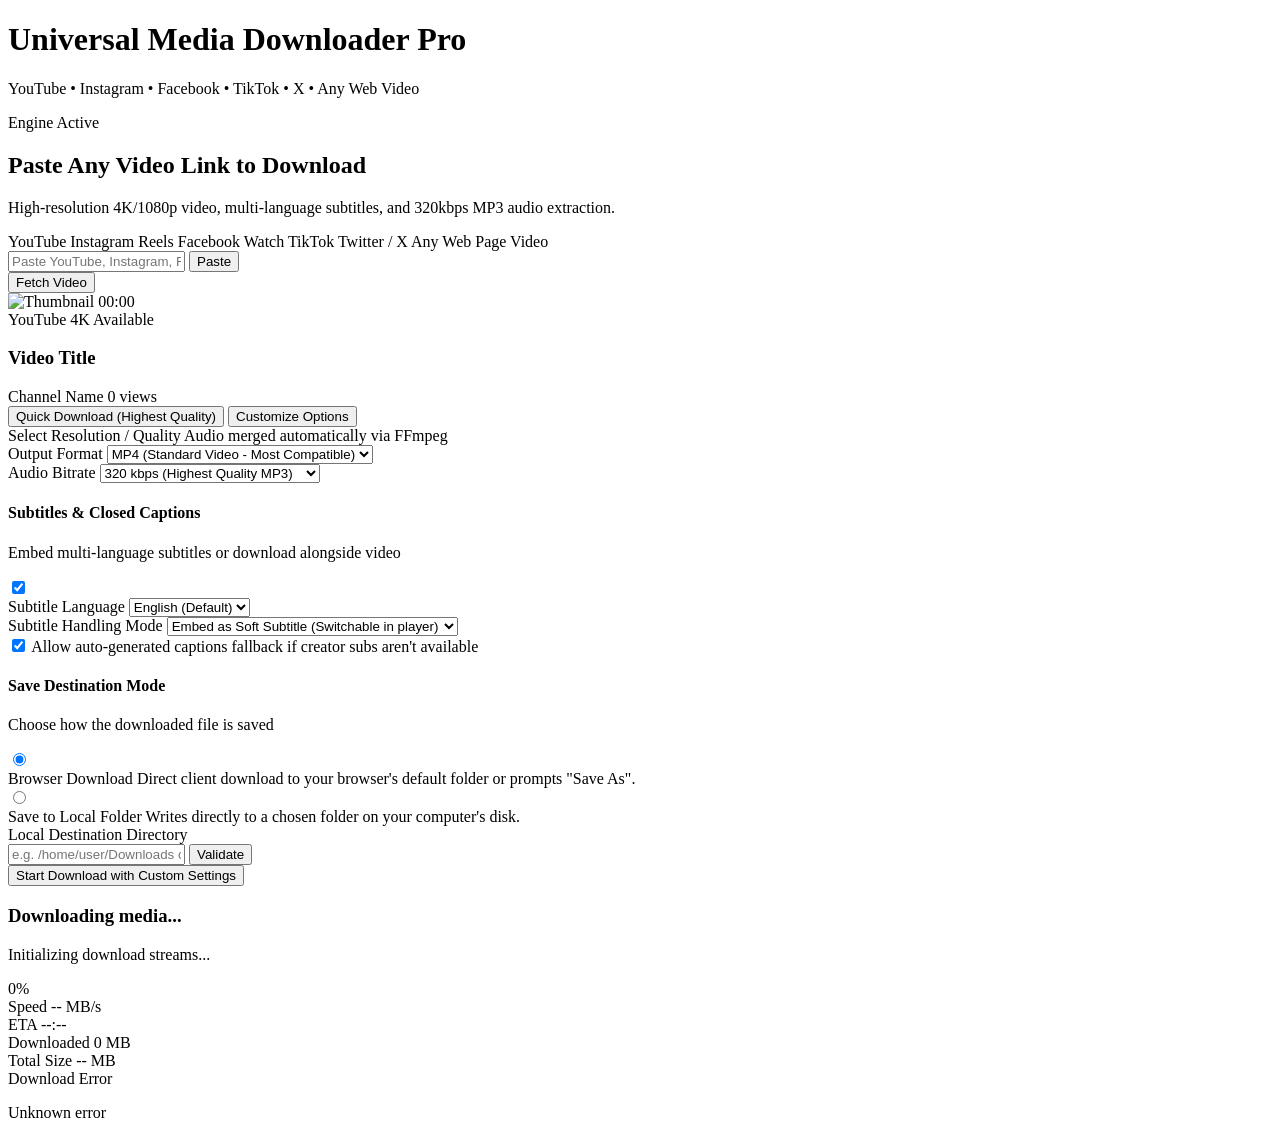
==== static/index.html @ e37bd962 "Initial commit: Universal Media Downloader web application" ====
<!DOCTYPE html>
<html lang="en" class="dark">

<head>
  <meta charset="UTF-8">
  <meta name="viewport" content="width=device-width, initial-scale=1.0">
  <title>Universal Video & Subtitle Downloader</title>
  <!-- Tailwind CSS CDN -->
  <script src="https://cdn.tailwindcss.com"></script>
  <script>
    tailwind.config = {
      darkMode: 'class',
      theme: {
        extend: {
          colors: {
            brand: {
              500: '#6366f1',
              600: '#4f46e5',
              700: '#4338ca',
            }
          }
        }
      }
    }
  </script>
  <!-- Lucide Icons -->
  <script src="https://unpkg.com/lucide@latest"></script>
  <!-- Custom Styles -->
  <link rel="stylesheet" href="/css/styles.css">
  <link rel="preconnect" href="https://fonts.googleapis.com">
  <link rel="preconnect" href="https://fonts.gstatic.com" crossorigin>
  <link href="https://fonts.googleapis.com/css2?family=Inter:wght@300;400;500;600;700;800&display=swap"
    rel="stylesheet">
</head>

<body
  class="bg-theme-ambient min-h-screen flex flex-col text-slate-100 antialiased selection:bg-indigo-500 selection:text-white">

  <!-- Top Navigation Bar -->
  <header class="border-b border-slate-800/80 bg-slate-950/80 backdrop-blur-md sticky top-0 z-50">
    <div class="max-w-6xl mx-auto px-4 sm:px-6 h-16 flex items-center justify-between">
      <div class="flex items-center space-x-3">
        <div
          class="w-10 h-10 rounded-xl bg-gradient-to-tr from-indigo-500 via-purple-600 to-pink-500 flex items-center justify-center shadow-lg shadow-indigo-500/20">
          <i data-lucide="download-cloud" class="w-5 h-5 text-white"></i>
        </div>
        <div>
          <h1 class="font-bold text-lg tracking-tight text-white flex items-center gap-2">
            Universal Media Downloader
            <span
              class="text-[10px] uppercase font-bold tracking-wider px-2 py-0.5 rounded-full bg-indigo-500/20 text-indigo-400 border border-indigo-500/30">
              Pro
            </span>
          </h1>
          <p class="text-xs text-slate-400 hidden sm:block">YouTube • Instagram • Facebook • TikTok • X • Any Web Video
          </p>
        </div>
      </div>
      <div class="flex items-center space-x-3">
        <span
          class="inline-flex items-center gap-1.5 px-3 py-1 rounded-full text-xs font-medium bg-emerald-500/10 text-emerald-400 border border-emerald-500/20">
          <span class="w-2 h-2 rounded-full bg-emerald-400 animate-pulse"></span>
          Engine Active
        </span>
      </div>
    </div>
  </header>

  <!-- Main Container -->
  <main class="flex-1 max-w-5xl w-full mx-auto px-4 sm:px-6 py-8 space-y-7">

    <!-- Hero / URL Input Box -->
    <section class="pro-card rounded-2xl p-6 sm:p-8 relative overflow-hidden">
      <div class="text-center max-w-2xl mx-auto mb-6">
        <h2 class="text-2xl sm:text-3xl font-extrabold text-white tracking-tight mb-2">
          Paste Any Video Link to Download
        </h2>
        <p class="text-slate-400 text-sm mb-4">
          High-resolution 4K/1080p video, multi-language subtitles, and 320kbps MP3 audio extraction.
        </p>

        <!-- Supported Platform Pills -->
        <div class="flex flex-wrap items-center justify-center gap-2 pt-1">
          <span class="platform-pill"><i data-lucide="youtube" class="w-3.5 h-3.5 text-red-500"></i> YouTube</span>
          <span class="platform-pill"><i data-lucide="instagram" class="w-3.5 h-3.5 text-pink-500"></i> Instagram
            Reels</span>
          <span class="platform-pill"><i data-lucide="facebook" class="w-3.5 h-3.5 text-blue-500"></i> Facebook
            Watch</span>
          <span class="platform-pill"><i data-lucide="music" class="w-3.5 h-3.5 text-cyan-400"></i> TikTok</span>
          <span class="platform-pill"><i data-lucide="twitter" class="w-3.5 h-3.5 text-slate-300"></i> Twitter /
            X</span>
          <span class="platform-pill"><i data-lucide="globe" class="w-3.5 h-3.5 text-emerald-400"></i> Any Web Page
            Video</span>
        </div>
      </div>

      <!-- Input Form -->
      <form id="url-form" class="space-y-4 max-w-3xl mx-auto">
        <div class="relative flex flex-col sm:flex-row gap-2.5">
          <div class="relative flex-1">
            <div class="absolute inset-y-0 left-0 pl-4 flex items-center pointer-events-none text-slate-500">
              <i data-lucide="link-2" class="w-5 h-5"></i>
            </div>
            <input type="url" id="video-url"
              placeholder="Paste YouTube, Instagram, Facebook, TikTok, or web video link..." required
              class="pro-input w-full pl-11 pr-24 py-3.5 rounded-xl text-white placeholder-slate-500 text-sm sm:text-base focus:ring-2 focus:ring-indigo-500 focus:outline-none" />
            <button type="button" id="btn-paste"
              class="absolute right-2.5 top-1/2 -translate-y-1/2 px-3 py-1.5 rounded-lg bg-slate-800 hover:bg-slate-700 text-xs font-medium text-slate-300 transition flex items-center gap-1.5">
              <i data-lucide="clipboard" class="w-3.5 h-3.5"></i>
              <span>Paste</span>
            </button>
          </div>

          <button type="submit" id="btn-fetch"
            class="btn-primary-action px-6 py-3.5 rounded-xl font-semibold text-white text-sm sm:text-base flex items-center justify-center gap-2 shrink-0 transition">
            <span id="btn-fetch-spinner" class="hidden">
              <i data-lucide="loader-2" class="w-5 h-5 animate-spin"></i>
            </span>
            <span id="btn-fetch-icon">
              <i data-lucide="sparkles" class="w-5 h-5"></i>
            </span>
            <span id="btn-fetch-text">Fetch Video</span>
          </button>
        </div>
      </form>
    </section>

    <!-- Video Analysis Card (Hidden until video is loaded) -->
    <section id="video-card" class="hidden pro-card rounded-2xl p-6 sm:p-8 space-y-6 transition-all duration-300">

      <!-- Video Metadata Header -->
      <div class="flex flex-col md:flex-row gap-6 items-start">
        <div
          class="relative group shrink-0 w-full md:w-72 aspect-video rounded-xl overflow-hidden bg-slate-900 border border-slate-800">
          <img id="video-thumb" src="" alt="Thumbnail" class="w-full h-full object-cover">
          <span id="video-duration"
            class="absolute bottom-2 right-2 px-2 py-0.5 rounded bg-slate-950/80 text-xs font-mono font-medium text-white border border-white/10">
            00:00
          </span>
        </div>

        <div class="flex-1 space-y-3 min-w-0">
          <div class="flex flex-wrap items-center gap-2">
            <span id="platform-badge"
              class="px-2.5 py-0.5 rounded-full text-xs font-semibold bg-indigo-500/20 text-indigo-300 border border-indigo-500/30 flex items-center gap-1.5">
              <i data-lucide="video" class="w-3.5 h-3.5"></i>
              <span id="platform-name">YouTube</span>
            </span>
            <span id="video-max-res"
              class="px-2.5 py-0.5 rounded-full text-xs font-semibold bg-emerald-500/20 text-emerald-300 border border-emerald-500/30">
              4K Available
            </span>
          </div>

          <h3 id="video-title" class="text-lg sm:text-xl font-bold text-white line-clamp-2 leading-snug">
            Video Title
          </h3>

          <div class="flex flex-wrap items-center gap-4 text-xs text-slate-400">
            <span class="flex items-center gap-1.5 text-slate-300 font-medium">
              <i data-lucide="user" class="w-3.5 h-3.5 text-indigo-400"></i>
              <span id="video-channel">Channel Name</span>
            </span>
            <span id="video-views-container" class="flex items-center gap-1.5">
              <i data-lucide="eye" class="w-3.5 h-3.5"></i>
              <span id="video-views">0 views</span>
            </span>
          </div>

          <!-- Quick 1-Click Download Bar -->
          <div class="pt-2 flex flex-wrap items-center gap-3">
            <button id="btn-quick-download"
              class="btn-primary-action px-5 py-2.5 rounded-xl font-semibold text-white text-sm flex items-center gap-2">
              <i data-lucide="download" class="w-4 h-4"></i>
              <span>Quick Download (Highest Quality)</span>
            </button>

            <button id="btn-toggle-options"
              class="btn-secondary px-4 py-2.5 rounded-xl text-sm font-medium flex items-center gap-2 transition">
              <i data-lucide="sliders" class="w-4 h-4 text-slate-400"></i>
              <span>Customize Options</span>
              <i data-lucide="chevron-down" id="options-chevron" class="w-4 h-4 transition-transform duration-200"></i>
            </button>
          </div>
        </div>
      </div>

      <!-- Advanced Options Accordion -->
      <div id="options-panel" class="border-t border-slate-800/80 pt-6 space-y-6">

        <!-- 1. Resolution & Quality Selection -->
        <div class="space-y-3">
          <div class="flex items-center justify-between">
            <label class="text-sm font-semibold text-slate-200 flex items-center gap-2">
              <i data-lucide="monitor" class="w-4 h-4 text-indigo-400"></i>
              Select Resolution / Quality
            </label>
            <span class="text-xs text-slate-400">Audio merged automatically via FFmpeg</span>
          </div>

          <div id="resolutions-grid" class="grid grid-cols-2 sm:grid-cols-3 md:grid-cols-4 gap-2.5">
            <!-- Populated dynamically via JS -->
          </div>
        </div>

        <!-- 2. Container Format Selection -->
        <div class="grid grid-cols-1 sm:grid-cols-2 gap-4">
          <div class="space-y-2">
            <label class="text-sm font-semibold text-slate-200 flex items-center gap-2">
              <i data-lucide="file-video" class="w-4 h-4 text-purple-400"></i>
              Output Format
            </label>
            <select id="select-container"
              class="pro-input w-full px-3.5 py-2.5 rounded-xl text-sm text-white focus:outline-none focus:ring-2 focus:ring-indigo-500">
              <option value="mp4">MP4 (Standard Video - Most Compatible)</option>
              <option value="mkv">MKV (Matroska - Multi-tracks & Subtitles)</option>
              <option value="mp3">MP3 (Audio Only - High Quality 320k)</option>
              <option value="m4a">M4A (Audio Only - AAC Original)</option>
              <option value="wav">WAV (Audio Only - Lossless Audio)</option>
            </select>
          </div>

          <!-- Audio Bitrate (visible if audio only) -->
          <div id="audio-quality-box" class="hidden space-y-2">
            <label class="text-sm font-semibold text-slate-200 flex items-center gap-2">
              <i data-lucide="music" class="w-4 h-4 text-pink-400"></i>
              Audio Bitrate
            </label>
            <select id="select-audio-bitrate"
              class="pro-input w-full px-3.5 py-2.5 rounded-xl text-sm text-white focus:outline-none">
              <option value="320">320 kbps (Highest Quality MP3)</option>
              <option value="256">256 kbps (Very High Quality)</option>
              <option value="192">192 kbps (Standard High Quality)</option>
              <option value="128">128 kbps (Normal)</option>
            </select>
          </div>
        </div>

        <!-- 3. Subtitles Configuration -->
        <div class="pro-card-nested p-4 rounded-xl space-y-4">
          <div class="flex items-center justify-between">
            <div class="flex items-center space-x-3">
              <div class="p-2 rounded-lg bg-indigo-500/10 text-indigo-400">
                <i data-lucide="subtitles" class="w-4 h-4"></i>
              </div>
              <div>
                <h4 class="text-sm font-semibold text-white">Subtitles & Closed Captions</h4>
                <p class="text-xs text-slate-400">Embed multi-language subtitles or download alongside video</p>
              </div>
            </div>

            <label class="relative inline-flex items-center cursor-pointer">
              <input type="checkbox" id="toggle-subtitles" class="sr-only peer" checked>
              <div
                class="w-11 h-6 bg-slate-800 peer-focus:outline-none rounded-full peer peer-checked:after:translate-x-full peer-checked:after:border-white after:content-[''] after:absolute after:top-[2px] after:left-[2px] after:bg-white after:border-slate-300 after:border after:rounded-full after:h-5 after:w-5 after:transition-all peer-checked:bg-indigo-600">
              </div>
            </label>
          </div>

          <!-- Subtitle Options -->
          <div id="subtitle-options-section" class="space-y-3 pt-2 border-t border-slate-800/80">
            <div class="grid grid-cols-1 sm:grid-cols-2 gap-3">
              <div>
                <label class="block text-xs font-medium text-slate-300 mb-1">Subtitle Language</label>
                <select id="select-sub-lang"
                  class="pro-input w-full px-3 py-2 rounded-lg text-sm text-white focus:outline-none">
                  <option value="en">English (Default)</option>
                </select>
              </div>

              <div>
                <label class="block text-xs font-medium text-slate-300 mb-1">Subtitle Handling Mode</label>
                <select id="select-sub-mode"
                  class="pro-input w-full px-3 py-2 rounded-lg text-sm text-white focus:outline-none">
                  <option value="embed">Embed as Soft Subtitle (Switchable in player)</option>
                  <option value="burn">Burn-In / Hard Subtitle (Rendered onto video)</option>
                  <option value="separate">Save Separate .SRT file</option>
                </select>
              </div>
            </div>

            <div class="flex items-center space-x-2 pt-1">
              <input type="checkbox" id="chk-auto-subs"
                class="rounded bg-slate-900 border-slate-700 text-indigo-600 focus:ring-indigo-500" checked>
              <label for="chk-auto-subs" class="text-xs text-slate-300">Allow auto-generated captions fallback if
                creator subs aren't available</label>
            </div>
          </div>
        </div>

        <!-- 4. Save Destination Mode (Browser vs Local Machine Directory) -->
        <div class="pro-card-nested p-4 rounded-xl space-y-4">
          <div class="flex items-center space-x-3">
            <div class="p-2 rounded-lg bg-emerald-500/10 text-emerald-400">
              <i data-lucide="folder-down" class="w-4 h-4"></i>
            </div>
            <div>
              <h4 class="text-sm font-semibold text-white">Save Destination Mode</h4>
              <p class="text-xs text-slate-400">Choose how the downloaded file is saved</p>
            </div>
          </div>

          <!-- Mode Radio Cards -->
          <div class="grid grid-cols-1 sm:grid-cols-2 gap-3">
            <!-- Mode A: Direct Browser Download -->
            <label
              class="relative flex items-start p-3.5 rounded-xl border border-slate-800 bg-slate-950/60 hover:bg-slate-900/60 cursor-pointer transition has-[:checked]:border-indigo-500 has-[:checked]:bg-indigo-500/10">
              <input type="radio" name="save_mode" value="browser" class="mt-1 text-indigo-600 focus:ring-indigo-500"
                checked>
              <div class="ml-3">
                <span class="block text-sm font-semibold text-white">Browser Download</span>
                <span class="block text-xs text-slate-400 mt-0.5">Direct client download to your browser's default
                  folder or prompts "Save As".</span>
              </div>
            </label>

            <!-- Mode B: Local Server Folder -->
            <label
              class="relative flex items-start p-3.5 rounded-xl border border-slate-800 bg-slate-950/60 hover:bg-slate-900/60 cursor-pointer transition has-[:checked]:border-indigo-500 has-[:checked]:bg-indigo-500/10">
              <input type="radio" name="save_mode" value="local_folder"
                class="mt-1 text-indigo-600 focus:ring-indigo-500">
              <div class="ml-3">
                <span class="block text-sm font-semibold text-white">Save to Local Folder</span>
                <span class="block text-xs text-slate-400 mt-0.5">Writes directly to a chosen folder on your computer's
                  disk.</span>
              </div>
            </label>
          </div>

          <!-- Local Directory Picker input -->
          <div id="local-path-section" class="hidden space-y-2 pt-2 border-t border-slate-800/80">
            <label class="block text-xs font-medium text-slate-300">Local Destination Directory</label>
            <div class="flex gap-2">
              <input type="text" id="custom-dest-path" placeholder="e.g. /home/user/Downloads or ~/Videos"
                class="pro-input flex-1 px-3.5 py-2 rounded-lg text-sm text-white font-mono" />
              <button type="button" id="btn-validate-path"
                class="btn-secondary px-3.5 py-2 rounded-lg text-xs font-medium transition">
                Validate
              </button>
            </div>
            <div id="path-feedback" class="text-xs text-slate-400"></div>

            <!-- Quick presets -->
            <div class="flex flex-wrap gap-1.5 pt-1" id="preset-paths-container">
              <!-- Preset chips populated via JS -->
            </div>
          </div>
        </div>

        <!-- Start Download Action Button -->
        <div class="pt-2">
          <button id="btn-start-custom-download"
            class="btn-primary-action w-full py-3.5 rounded-xl font-bold text-white text-base flex items-center justify-center gap-2">
            <i data-lucide="download-cloud" class="w-5 h-5"></i>
            <span>Start Download with Custom Settings</span>
          </button>
        </div>

      </div>
    </section>

    <!-- Active Download Progress Card (Appears during download) -->
    <section id="progress-card" class="hidden pro-card rounded-2xl p-6 sm:p-8 space-y-5 border-indigo-500/40">
      <div class="flex items-center justify-between">
        <div class="flex items-center space-x-3">
          <div id="task-status-icon" class="p-2.5 rounded-xl bg-indigo-500/20 text-indigo-400">
            <i data-lucide="loader-2" class="w-5 h-5 animate-spin"></i>
          </div>
          <div>
            <h3 id="task-title" class="text-base sm:text-lg font-bold text-white line-clamp-1">
              Downloading media...
            </h3>
            <p id="task-stage" class="text-xs text-indigo-400 font-medium">
              Initializing download streams...
            </p>
          </div>
        </div>
        <div class="text-right">
          <span id="task-percent" class="text-2xl font-black font-mono text-indigo-400">0%</span>
        </div>
      </div>

      <!-- Progress Bar -->
      <div class="w-full bg-slate-900 rounded-full h-3.5 p-0.5 overflow-hidden border border-slate-800">
        <div id="task-progress-bar"
          class="h-full rounded-full bg-gradient-to-r from-indigo-500 via-purple-500 to-pink-500 progress-animated-striped transition-all duration-200"
          style="width: 0%"></div>
      </div>

      <!-- Stats Row -->
      <div class="grid grid-cols-2 sm:grid-cols-4 gap-3 text-xs font-mono">
        <div class="bg-slate-950/70 p-2.5 rounded-lg border border-slate-800">
          <span class="text-slate-400 block text-[10px] uppercase font-sans">Speed</span>
          <span id="task-speed" class="text-slate-200 font-semibold">-- MB/s</span>
        </div>
        <div class="bg-slate-950/70 p-2.5 rounded-lg border border-slate-800">
          <span class="text-slate-400 block text-[10px] uppercase font-sans">ETA</span>
          <span id="task-eta" class="text-slate-200 font-semibold">--:--</span>
        </div>
        <div class="bg-slate-950/70 p-2.5 rounded-lg border border-slate-800">
          <span class="text-slate-400 block text-[10px] uppercase font-sans">Downloaded</span>
          <span id="task-downloaded" class="text-slate-200 font-semibold">0 MB</span>
        </div>
        <div class="bg-slate-950/70 p-2.5 rounded-lg border border-slate-800">
          <span class="text-slate-400 block text-[10px] uppercase font-sans">Total Size</span>
          <span id="task-total-size" class="text-slate-200 font-semibold">-- MB</span>
        </div>
      </div>

      <!-- Error Box (Shown on failure) -->
      <div id="task-error-box"
        class="hidden p-3.5 rounded-xl bg-red-500/10 border border-red-500/30 text-red-300 text-xs">
        <div class="font-semibold mb-1 flex items-center gap-1.5">
          <i data-lucide="alert-circle" class="w-4 h-4"></i>
          Download Error
        </div>
        <p id="task-error-msg">Unknown error</p>
      </div>
    </section>

  </main>

  <!-- Toast Notification Container -->
  <div id="toast-container" class="fixed bottom-5 right-5 z-50 flex flex-col gap-2 pointer-events-none"></div>

  <!-- Scripts -->
  <script src="/js/app.js"></script>
  <script>
    lucide.createIcons();
  </script>
</body>

</html>
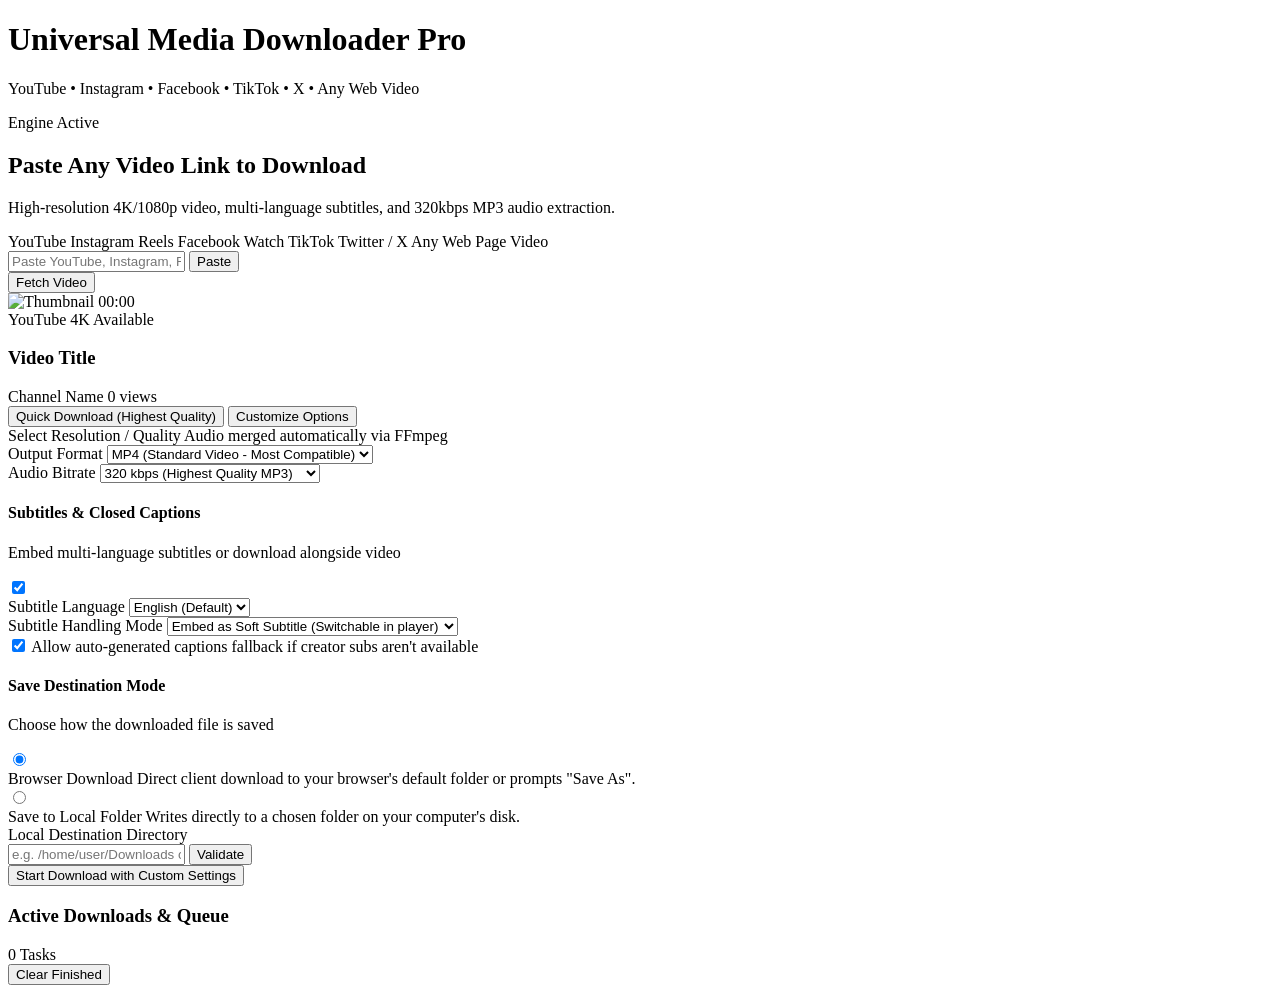
==== commit c671be11: "Refactor download progress handling to support multiple concurrent tasks with a dynamic UI. - Remove" ====
--- a/static/index.html
+++ b/static/index.html
@@ -359,62 +359,25 @@
       </div>
     </section>
 
-    <!-- Active Download Progress Card (Appears during download) -->
-    <section id="progress-card" class="hidden pro-card rounded-2xl p-6 sm:p-8 space-y-5 border-indigo-500/40">
-      <div class="flex items-center justify-between">
-        <div class="flex items-center space-x-3">
-          <div id="task-status-icon" class="p-2.5 rounded-xl bg-indigo-500/20 text-indigo-400">
-            <i data-lucide="loader-2" class="w-5 h-5 animate-spin"></i>
-          </div>
-          <div>
-            <h3 id="task-title" class="text-base sm:text-lg font-bold text-white line-clamp-1">
-              Downloading media...
-            </h3>
-            <p id="task-stage" class="text-xs text-indigo-400 font-medium">
-              Initializing download streams...
-            </p>
-          </div>
-        </div>
-        <div class="text-right">
-          <span id="task-percent" class="text-2xl font-black font-mono text-indigo-400">0%</span>
-        </div>
-      </div>
-
-      <!-- Progress Bar -->
-      <div class="w-full bg-slate-900 rounded-full h-3.5 p-0.5 overflow-hidden border border-slate-800">
-        <div id="task-progress-bar"
-          class="h-full rounded-full bg-gradient-to-r from-indigo-500 via-purple-500 to-pink-500 progress-animated-striped transition-all duration-200"
-          style="width: 0%"></div>
-      </div>
-
-      <!-- Stats Row -->
-      <div class="grid grid-cols-2 sm:grid-cols-4 gap-3 text-xs font-mono">
-        <div class="bg-slate-950/70 p-2.5 rounded-lg border border-slate-800">
-          <span class="text-slate-400 block text-[10px] uppercase font-sans">Speed</span>
-          <span id="task-speed" class="text-slate-200 font-semibold">-- MB/s</span>
-        </div>
-        <div class="bg-slate-950/70 p-2.5 rounded-lg border border-slate-800">
-          <span class="text-slate-400 block text-[10px] uppercase font-sans">ETA</span>
-          <span id="task-eta" class="text-slate-200 font-semibold">--:--</span>
-        </div>
-        <div class="bg-slate-950/70 p-2.5 rounded-lg border border-slate-800">
-          <span class="text-slate-400 block text-[10px] uppercase font-sans">Downloaded</span>
-          <span id="task-downloaded" class="text-slate-200 font-semibold">0 MB</span>
-        </div>
-        <div class="bg-slate-950/70 p-2.5 rounded-lg border border-slate-800">
-          <span class="text-slate-400 block text-[10px] uppercase font-sans">Total Size</span>
-          <span id="task-total-size" class="text-slate-200 font-semibold">-- MB</span>
-        </div>
-      </div>
-
-      <!-- Error Box (Shown on failure) -->
-      <div id="task-error-box"
-        class="hidden p-3.5 rounded-xl bg-red-500/10 border border-red-500/30 text-red-300 text-xs">
-        <div class="font-semibold mb-1 flex items-center gap-1.5">
-          <i data-lucide="alert-circle" class="w-4 h-4"></i>
-          Download Error
-        </div>
-        <p id="task-error-msg">Unknown error</p>
+    <!-- Active Downloads & Background Tasks Manager -->
+    <section id="downloads-manager" class="hidden space-y-4">
+      <div class="flex items-center justify-between px-1">
+        <div class="flex items-center gap-2.5">
+          <div class="w-2.5 h-2.5 rounded-full bg-indigo-500 animate-pulse"></div>
+          <h3 class="text-base font-bold text-white tracking-tight">Active Downloads & Queue</h3>
+          <span id="tasks-count-badge"
+            class="px-2.5 py-0.5 rounded-full text-[11px] font-semibold bg-indigo-500/20 text-indigo-300 border border-indigo-500/30">0
+            Tasks</span>
+        </div>
+        <button type="button" id="btn-clear-finished"
+          class="text-xs text-slate-400 hover:text-slate-200 transition flex items-center gap-1.5 px-3 py-1.5 rounded-lg bg-slate-900/80 hover:bg-slate-800 border border-slate-800">
+          <i data-lucide="trash-2" class="w-3.5 h-3.5"></i>
+          <span>Clear Finished</span>
+        </button>
+      </div>
+
+      <!-- Container where parallel task cards are appended dynamically -->
+      <div id="tasks-list" class="space-y-4">
       </div>
     </section>
 
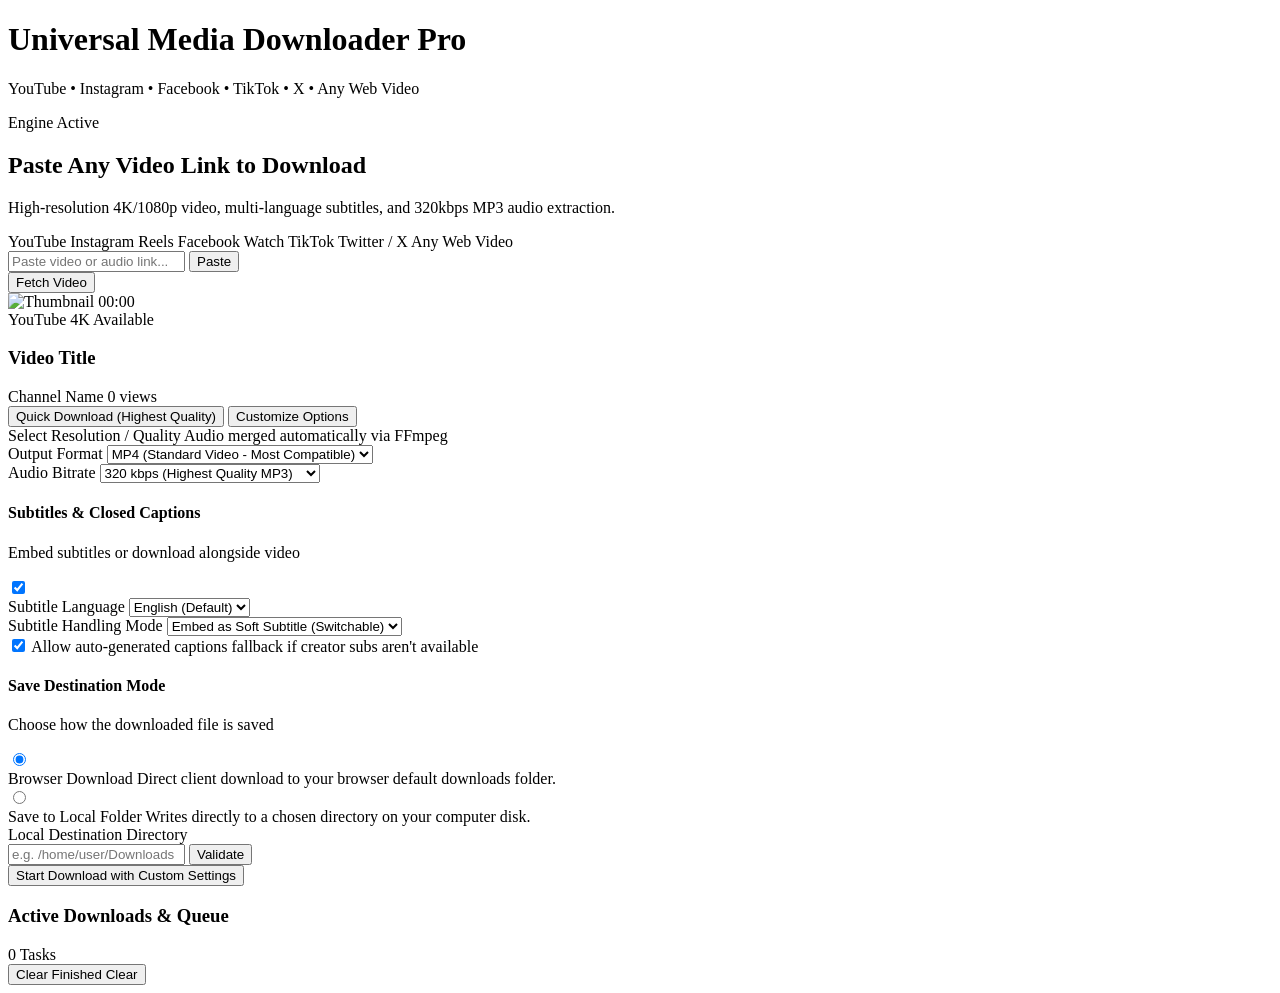
==== commit c087a8ca: "Improve mobile responsiveness and UI interactions for download cards" ====
--- a/static/index.html
+++ b/static/index.html
@@ -38,28 +38,30 @@
 
   <!-- Top Navigation Bar -->
   <header class="border-b border-slate-800/80 bg-slate-950/80 backdrop-blur-md sticky top-0 z-50">
-    <div class="max-w-6xl mx-auto px-4 sm:px-6 h-16 flex items-center justify-between">
-      <div class="flex items-center space-x-3">
+    <div class="max-w-6xl mx-auto px-3.5 sm:px-6 h-14 sm:h-16 flex items-center justify-between">
+      <div class="flex items-center space-x-2.5 sm:space-x-3 min-w-0">
         <div
-          class="w-10 h-10 rounded-xl bg-gradient-to-tr from-indigo-500 via-purple-600 to-pink-500 flex items-center justify-center shadow-lg shadow-indigo-500/20">
-          <i data-lucide="download-cloud" class="w-5 h-5 text-white"></i>
-        </div>
-        <div>
-          <h1 class="font-bold text-lg tracking-tight text-white flex items-center gap-2">
-            Universal Media Downloader
+          class="w-9 h-9 sm:w-10 sm:h-10 rounded-xl bg-gradient-to-tr from-indigo-500 via-purple-600 to-pink-500 flex items-center justify-center shadow-lg shadow-indigo-500/20 shrink-0">
+          <i data-lucide="download-cloud" class="w-4 h-4 sm:w-5 sm:h-5 text-white"></i>
+        </div>
+        <div class="min-w-0">
+          <h1
+            class="font-bold text-sm sm:text-lg tracking-tight text-white flex items-center gap-1.5 sm:gap-2 truncate">
+            <span class="truncate">Universal Media Downloader</span>
             <span
-              class="text-[10px] uppercase font-bold tracking-wider px-2 py-0.5 rounded-full bg-indigo-500/20 text-indigo-400 border border-indigo-500/30">
+              class="text-[9px] sm:text-[10px] uppercase font-bold tracking-wider px-1.5 sm:px-2 py-0.5 rounded-full bg-indigo-500/20 text-indigo-400 border border-indigo-500/30 shrink-0">
               Pro
             </span>
           </h1>
-          <p class="text-xs text-slate-400 hidden sm:block">YouTube • Instagram • Facebook • TikTok • X • Any Web Video
+          <p class="text-xs text-slate-400 hidden sm:block truncate">YouTube • Instagram • Facebook • TikTok • X • Any
+            Web Video
           </p>
         </div>
       </div>
-      <div class="flex items-center space-x-3">
+      <div class="flex items-center space-x-2 sm:space-x-3 shrink-0">
         <span
-          class="inline-flex items-center gap-1.5 px-3 py-1 rounded-full text-xs font-medium bg-emerald-500/10 text-emerald-400 border border-emerald-500/20">
-          <span class="w-2 h-2 rounded-full bg-emerald-400 animate-pulse"></span>
+          class="inline-flex items-center gap-1.5 px-2.5 sm:px-3 py-1 rounded-full text-[11px] sm:text-xs font-medium bg-emerald-500/10 text-emerald-400 border border-emerald-500/20 whitespace-nowrap">
+          <span class="w-1.5 h-1.5 sm:w-2 sm:h-2 rounded-full bg-emerald-400 animate-pulse"></span>
           Engine Active
         </span>
       </div>
@@ -67,20 +69,20 @@
   </header>
 
   <!-- Main Container -->
-  <main class="flex-1 max-w-5xl w-full mx-auto px-4 sm:px-6 py-8 space-y-7">
+  <main class="flex-1 max-w-5xl w-full mx-auto px-3 sm:px-6 py-4 sm:py-8 space-y-4 sm:space-y-7">
 
     <!-- Hero / URL Input Box -->
-    <section class="pro-card rounded-2xl p-6 sm:p-8 relative overflow-hidden">
-      <div class="text-center max-w-2xl mx-auto mb-6">
-        <h2 class="text-2xl sm:text-3xl font-extrabold text-white tracking-tight mb-2">
+    <section class="pro-card rounded-2xl p-4 sm:p-6 md:p-8 relative overflow-hidden">
+      <div class="text-center max-w-2xl mx-auto mb-4 sm:mb-6">
+        <h2 class="text-xl sm:text-2xl md:text-3xl font-extrabold text-white tracking-tight mb-1.5 sm:mb-2">
           Paste Any Video Link to Download
         </h2>
-        <p class="text-slate-400 text-sm mb-4">
+        <p class="text-slate-400 text-xs sm:text-sm mb-3 sm:mb-4">
           High-resolution 4K/1080p video, multi-language subtitles, and 320kbps MP3 audio extraction.
         </p>
 
         <!-- Supported Platform Pills -->
-        <div class="flex flex-wrap items-center justify-center gap-2 pt-1">
+        <div class="flex flex-wrap items-center justify-center gap-1.5 sm:gap-2 pt-1">
           <span class="platform-pill"><i data-lucide="youtube" class="w-3.5 h-3.5 text-red-500"></i> YouTube</span>
           <span class="platform-pill"><i data-lucide="instagram" class="w-3.5 h-3.5 text-pink-500"></i> Instagram
             Reels</span>
@@ -89,35 +91,34 @@
           <span class="platform-pill"><i data-lucide="music" class="w-3.5 h-3.5 text-cyan-400"></i> TikTok</span>
           <span class="platform-pill"><i data-lucide="twitter" class="w-3.5 h-3.5 text-slate-300"></i> Twitter /
             X</span>
-          <span class="platform-pill"><i data-lucide="globe" class="w-3.5 h-3.5 text-emerald-400"></i> Any Web Page
+          <span class="platform-pill"><i data-lucide="globe" class="w-3.5 h-3.5 text-emerald-400"></i> Any Web
             Video</span>
         </div>
       </div>
 
       <!-- Input Form -->
-      <form id="url-form" class="space-y-4 max-w-3xl mx-auto">
-        <div class="relative flex flex-col sm:flex-row gap-2.5">
+      <form id="url-form" class="space-y-3 sm:space-y-4 max-w-3xl mx-auto">
+        <div class="relative flex flex-col sm:flex-row gap-2.5 sm:gap-3">
           <div class="relative flex-1">
-            <div class="absolute inset-y-0 left-0 pl-4 flex items-center pointer-events-none text-slate-500">
-              <i data-lucide="link-2" class="w-5 h-5"></i>
-            </div>
-            <input type="url" id="video-url"
-              placeholder="Paste YouTube, Instagram, Facebook, TikTok, or web video link..." required
-              class="pro-input w-full pl-11 pr-24 py-3.5 rounded-xl text-white placeholder-slate-500 text-sm sm:text-base focus:ring-2 focus:ring-indigo-500 focus:outline-none" />
+            <div class="absolute inset-y-0 left-0 pl-3.5 sm:pl-4 flex items-center pointer-events-none text-slate-500">
+              <i data-lucide="link-2" class="w-4 h-4 sm:w-5 sm:h-5"></i>
+            </div>
+            <input type="url" id="video-url" placeholder="Paste video or audio link..." required
+              class="pro-input w-full pl-10 sm:pl-11 pr-20 sm:pr-24 py-3 sm:py-3.5 rounded-xl text-white placeholder-slate-500 text-sm sm:text-base focus:ring-2 focus:ring-indigo-500 focus:outline-none" />
             <button type="button" id="btn-paste"
-              class="absolute right-2.5 top-1/2 -translate-y-1/2 px-3 py-1.5 rounded-lg bg-slate-800 hover:bg-slate-700 text-xs font-medium text-slate-300 transition flex items-center gap-1.5">
+              class="absolute right-2 sm:right-2.5 top-1/2 -translate-y-1/2 px-2.5 sm:px-3 py-1.5 rounded-lg bg-slate-800 hover:bg-slate-700 active:bg-slate-600 text-xs font-medium text-slate-300 transition flex items-center gap-1.5">
               <i data-lucide="clipboard" class="w-3.5 h-3.5"></i>
               <span>Paste</span>
             </button>
           </div>
 
           <button type="submit" id="btn-fetch"
-            class="btn-primary-action px-6 py-3.5 rounded-xl font-semibold text-white text-sm sm:text-base flex items-center justify-center gap-2 shrink-0 transition">
+            class="btn-primary-action px-5 sm:px-6 py-3 sm:py-3.5 rounded-xl font-semibold text-white text-sm sm:text-base flex items-center justify-center gap-2 shrink-0 transition active:scale-[0.98] w-full sm:w-auto">
             <span id="btn-fetch-spinner" class="hidden">
               <i data-lucide="loader-2" class="w-5 h-5 animate-spin"></i>
             </span>
             <span id="btn-fetch-icon">
-              <i data-lucide="sparkles" class="w-5 h-5"></i>
+              <i data-lucide="sparkles" class="w-4 h-4 sm:w-5 sm:h-5"></i>
             </span>
             <span id="btn-fetch-text">Fetch Video</span>
           </button>
@@ -126,21 +127,22 @@
     </section>
 
     <!-- Video Analysis Card (Hidden until video is loaded) -->
-    <section id="video-card" class="hidden pro-card rounded-2xl p-6 sm:p-8 space-y-6 transition-all duration-300">
+    <section id="video-card"
+      class="hidden pro-card rounded-2xl p-4 sm:p-6 md:p-8 space-y-4 sm:space-y-6 transition-all duration-300 scroll-mt-20">
 
       <!-- Video Metadata Header -->
-      <div class="flex flex-col md:flex-row gap-6 items-start">
+      <div class="flex flex-col md:flex-row gap-4 sm:gap-6 items-start">
         <div
           class="relative group shrink-0 w-full md:w-72 aspect-video rounded-xl overflow-hidden bg-slate-900 border border-slate-800">
           <img id="video-thumb" src="" alt="Thumbnail" class="w-full h-full object-cover">
           <span id="video-duration"
-            class="absolute bottom-2 right-2 px-2 py-0.5 rounded bg-slate-950/80 text-xs font-mono font-medium text-white border border-white/10">
+            class="absolute bottom-2 right-2 px-2 py-0.5 rounded bg-slate-950/80 text-[11px] sm:text-xs font-mono font-medium text-white border border-white/10">
             00:00
           </span>
         </div>
 
-        <div class="flex-1 space-y-3 min-w-0">
-          <div class="flex flex-wrap items-center gap-2">
+        <div class="flex-1 space-y-2.5 sm:space-y-3 min-w-0 w-full">
+          <div class="flex flex-wrap items-center gap-1.5 sm:gap-2">
             <span id="platform-badge"
               class="px-2.5 py-0.5 rounded-full text-xs font-semibold bg-indigo-500/20 text-indigo-300 border border-indigo-500/30 flex items-center gap-1.5">
               <i data-lucide="video" class="w-3.5 h-3.5"></i>
@@ -152,14 +154,15 @@
             </span>
           </div>
 
-          <h3 id="video-title" class="text-lg sm:text-xl font-bold text-white line-clamp-2 leading-snug">
+          <h3 id="video-title"
+            class="text-base sm:text-lg md:text-xl font-bold text-white line-clamp-2 leading-snug break-words">
             Video Title
           </h3>
 
-          <div class="flex flex-wrap items-center gap-4 text-xs text-slate-400">
+          <div class="flex flex-wrap items-center gap-3 sm:gap-4 text-xs text-slate-400">
             <span class="flex items-center gap-1.5 text-slate-300 font-medium">
               <i data-lucide="user" class="w-3.5 h-3.5 text-indigo-400"></i>
-              <span id="video-channel">Channel Name</span>
+              <span id="video-channel" class="truncate max-w-[200px] sm:max-w-none">Channel Name</span>
             </span>
             <span id="video-views-container" class="flex items-center gap-1.5">
               <i data-lucide="eye" class="w-3.5 h-3.5"></i>
@@ -168,15 +171,15 @@
           </div>
 
           <!-- Quick 1-Click Download Bar -->
-          <div class="pt-2 flex flex-wrap items-center gap-3">
+          <div class="pt-2 flex flex-col sm:flex-row items-stretch sm:items-center gap-2.5 sm:gap-3">
             <button id="btn-quick-download"
-              class="btn-primary-action px-5 py-2.5 rounded-xl font-semibold text-white text-sm flex items-center gap-2">
+              class="btn-primary-action px-5 py-3 sm:py-2.5 rounded-xl font-semibold text-white text-sm flex items-center justify-center gap-2 transition active:scale-[0.98]">
               <i data-lucide="download" class="w-4 h-4"></i>
               <span>Quick Download (Highest Quality)</span>
             </button>
 
             <button id="btn-toggle-options"
-              class="btn-secondary px-4 py-2.5 rounded-xl text-sm font-medium flex items-center gap-2 transition">
+              class="btn-secondary px-4 py-2.5 rounded-xl text-sm font-medium flex items-center justify-center gap-2 transition">
               <i data-lucide="sliders" class="w-4 h-4 text-slate-400"></i>
               <span>Customize Options</span>
               <i data-lucide="chevron-down" id="options-chevron" class="w-4 h-4 transition-transform duration-200"></i>
@@ -186,32 +189,32 @@
       </div>
 
       <!-- Advanced Options Accordion -->
-      <div id="options-panel" class="border-t border-slate-800/80 pt-6 space-y-6">
+      <div id="options-panel" class="border-t border-slate-800/80 pt-4 sm:pt-6 space-y-4 sm:space-y-6">
 
         <!-- 1. Resolution & Quality Selection -->
-        <div class="space-y-3">
-          <div class="flex items-center justify-between">
+        <div class="space-y-2.5 sm:space-y-3">
+          <div class="flex flex-col xs:flex-row xs:items-center justify-between gap-1">
             <label class="text-sm font-semibold text-slate-200 flex items-center gap-2">
               <i data-lucide="monitor" class="w-4 h-4 text-indigo-400"></i>
               Select Resolution / Quality
             </label>
-            <span class="text-xs text-slate-400">Audio merged automatically via FFmpeg</span>
-          </div>
-
-          <div id="resolutions-grid" class="grid grid-cols-2 sm:grid-cols-3 md:grid-cols-4 gap-2.5">
+            <span class="text-[11px] sm:text-xs text-slate-400">Audio merged automatically via FFmpeg</span>
+          </div>
+
+          <div id="resolutions-grid" class="grid grid-cols-2 sm:grid-cols-3 md:grid-cols-4 gap-2 sm:gap-2.5">
             <!-- Populated dynamically via JS -->
           </div>
         </div>
 
         <!-- 2. Container Format Selection -->
-        <div class="grid grid-cols-1 sm:grid-cols-2 gap-4">
-          <div class="space-y-2">
+        <div class="grid grid-cols-1 sm:grid-cols-2 gap-3 sm:gap-4">
+          <div class="space-y-1.5 sm:space-y-2">
             <label class="text-sm font-semibold text-slate-200 flex items-center gap-2">
               <i data-lucide="file-video" class="w-4 h-4 text-purple-400"></i>
               Output Format
             </label>
             <select id="select-container"
-              class="pro-input w-full px-3.5 py-2.5 rounded-xl text-sm text-white focus:outline-none focus:ring-2 focus:ring-indigo-500">
+              class="pro-input w-full px-3.5 py-2.5 sm:py-3 rounded-xl text-sm text-white focus:outline-none focus:ring-2 focus:ring-indigo-500">
               <option value="mp4">MP4 (Standard Video - Most Compatible)</option>
               <option value="mkv">MKV (Matroska - Multi-tracks & Subtitles)</option>
               <option value="mp3">MP3 (Audio Only - High Quality 320k)</option>
@@ -221,13 +224,13 @@
           </div>
 
           <!-- Audio Bitrate (visible if audio only) -->
-          <div id="audio-quality-box" class="hidden space-y-2">
+          <div id="audio-quality-box" class="hidden space-y-1.5 sm:space-y-2">
             <label class="text-sm font-semibold text-slate-200 flex items-center gap-2">
               <i data-lucide="music" class="w-4 h-4 text-pink-400"></i>
               Audio Bitrate
             </label>
             <select id="select-audio-bitrate"
-              class="pro-input w-full px-3.5 py-2.5 rounded-xl text-sm text-white focus:outline-none">
+              class="pro-input w-full px-3.5 py-2.5 sm:py-3 rounded-xl text-sm text-white focus:outline-none">
               <option value="320">320 kbps (Highest Quality MP3)</option>
               <option value="256">256 kbps (Very High Quality)</option>
               <option value="192">192 kbps (Standard High Quality)</option>
@@ -237,19 +240,19 @@
         </div>
 
         <!-- 3. Subtitles Configuration -->
-        <div class="pro-card-nested p-4 rounded-xl space-y-4">
-          <div class="flex items-center justify-between">
-            <div class="flex items-center space-x-3">
-              <div class="p-2 rounded-lg bg-indigo-500/10 text-indigo-400">
+        <div class="pro-card-nested p-3.5 sm:p-4 rounded-xl space-y-3 sm:space-y-4">
+          <div class="flex items-center justify-between gap-3">
+            <div class="flex items-center space-x-2.5 sm:space-x-3">
+              <div class="p-2 rounded-lg bg-indigo-500/10 text-indigo-400 shrink-0">
                 <i data-lucide="subtitles" class="w-4 h-4"></i>
               </div>
               <div>
-                <h4 class="text-sm font-semibold text-white">Subtitles & Closed Captions</h4>
-                <p class="text-xs text-slate-400">Embed multi-language subtitles or download alongside video</p>
-              </div>
-            </div>
-
-            <label class="relative inline-flex items-center cursor-pointer">
+                <h4 class="text-xs sm:text-sm font-semibold text-white">Subtitles & Closed Captions</h4>
+                <p class="text-[11px] sm:text-xs text-slate-400">Embed subtitles or download alongside video</p>
+              </div>
+            </div>
+
+            <label class="relative inline-flex items-center cursor-pointer shrink-0">
               <input type="checkbox" id="toggle-subtitles" class="sr-only peer" checked>
               <div
                 class="w-11 h-6 bg-slate-800 peer-focus:outline-none rounded-full peer peer-checked:after:translate-x-full peer-checked:after:border-white after:content-[''] after:absolute after:top-[2px] after:left-[2px] after:bg-white after:border-slate-300 after:border after:rounded-full after:h-5 after:w-5 after:transition-all peer-checked:bg-indigo-600">
@@ -263,7 +266,7 @@
               <div>
                 <label class="block text-xs font-medium text-slate-300 mb-1">Subtitle Language</label>
                 <select id="select-sub-lang"
-                  class="pro-input w-full px-3 py-2 rounded-lg text-sm text-white focus:outline-none">
+                  class="pro-input w-full px-3 py-2 sm:py-2.5 rounded-lg text-sm text-white focus:outline-none">
                   <option value="en">English (Default)</option>
                 </select>
               </div>
@@ -271,58 +274,58 @@
               <div>
                 <label class="block text-xs font-medium text-slate-300 mb-1">Subtitle Handling Mode</label>
                 <select id="select-sub-mode"
-                  class="pro-input w-full px-3 py-2 rounded-lg text-sm text-white focus:outline-none">
-                  <option value="embed">Embed as Soft Subtitle (Switchable in player)</option>
-                  <option value="burn">Burn-In / Hard Subtitle (Rendered onto video)</option>
+                  class="pro-input w-full px-3 py-2 sm:py-2.5 rounded-lg text-sm text-white focus:outline-none">
+                  <option value="embed">Embed as Soft Subtitle (Switchable)</option>
+                  <option value="burn">Burn-In / Hard Subtitle (Rendered)</option>
                   <option value="separate">Save Separate .SRT file</option>
                 </select>
               </div>
             </div>
 
-            <div class="flex items-center space-x-2 pt-1">
+            <div class="flex items-start space-x-2 pt-1">
               <input type="checkbox" id="chk-auto-subs"
-                class="rounded bg-slate-900 border-slate-700 text-indigo-600 focus:ring-indigo-500" checked>
-              <label for="chk-auto-subs" class="text-xs text-slate-300">Allow auto-generated captions fallback if
-                creator subs aren't available</label>
-            </div>
-          </div>
-        </div>
-
-        <!-- 4. Save Destination Mode (Browser vs Local Machine Directory) -->
-        <div class="pro-card-nested p-4 rounded-xl space-y-4">
-          <div class="flex items-center space-x-3">
-            <div class="p-2 rounded-lg bg-emerald-500/10 text-emerald-400">
+                class="rounded bg-slate-900 border-slate-700 text-indigo-600 focus:ring-indigo-500 mt-0.5" checked>
+              <label for="chk-auto-subs" class="text-xs text-slate-300 leading-tight">Allow auto-generated captions
+                fallback if creator subs aren't available</label>
+            </div>
+          </div>
+        </div>
+
+        <!-- 4. Save Destination Mode -->
+        <div class="pro-card-nested p-3.5 sm:p-4 rounded-xl space-y-3 sm:space-y-4">
+          <div class="flex items-center space-x-2.5 sm:space-x-3">
+            <div class="p-2 rounded-lg bg-emerald-500/10 text-emerald-400 shrink-0">
               <i data-lucide="folder-down" class="w-4 h-4"></i>
             </div>
             <div>
-              <h4 class="text-sm font-semibold text-white">Save Destination Mode</h4>
-              <p class="text-xs text-slate-400">Choose how the downloaded file is saved</p>
+              <h4 class="text-xs sm:text-sm font-semibold text-white">Save Destination Mode</h4>
+              <p class="text-[11px] sm:text-xs text-slate-400">Choose how the downloaded file is saved</p>
             </div>
           </div>
 
           <!-- Mode Radio Cards -->
-          <div class="grid grid-cols-1 sm:grid-cols-2 gap-3">
+          <div class="grid grid-cols-1 sm:grid-cols-2 gap-2.5 sm:gap-3">
             <!-- Mode A: Direct Browser Download -->
             <label
-              class="relative flex items-start p-3.5 rounded-xl border border-slate-800 bg-slate-950/60 hover:bg-slate-900/60 cursor-pointer transition has-[:checked]:border-indigo-500 has-[:checked]:bg-indigo-500/10">
+              class="relative flex items-start p-3 sm:p-3.5 rounded-xl border border-slate-800 bg-slate-950/60 hover:bg-slate-900/60 cursor-pointer transition has-[:checked]:border-indigo-500 has-[:checked]:bg-indigo-500/10">
               <input type="radio" name="save_mode" value="browser" class="mt-1 text-indigo-600 focus:ring-indigo-500"
                 checked>
               <div class="ml-3">
-                <span class="block text-sm font-semibold text-white">Browser Download</span>
-                <span class="block text-xs text-slate-400 mt-0.5">Direct client download to your browser's default
-                  folder or prompts "Save As".</span>
+                <span class="block text-xs sm:text-sm font-semibold text-white">Browser Download</span>
+                <span class="block text-[11px] sm:text-xs text-slate-400 mt-0.5">Direct client download to your browser
+                  default downloads folder.</span>
               </div>
             </label>
 
             <!-- Mode B: Local Server Folder -->
             <label
-              class="relative flex items-start p-3.5 rounded-xl border border-slate-800 bg-slate-950/60 hover:bg-slate-900/60 cursor-pointer transition has-[:checked]:border-indigo-500 has-[:checked]:bg-indigo-500/10">
+              class="relative flex items-start p-3 sm:p-3.5 rounded-xl border border-slate-800 bg-slate-950/60 hover:bg-slate-900/60 cursor-pointer transition has-[:checked]:border-indigo-500 has-[:checked]:bg-indigo-500/10">
               <input type="radio" name="save_mode" value="local_folder"
                 class="mt-1 text-indigo-600 focus:ring-indigo-500">
               <div class="ml-3">
-                <span class="block text-sm font-semibold text-white">Save to Local Folder</span>
-                <span class="block text-xs text-slate-400 mt-0.5">Writes directly to a chosen folder on your computer's
-                  disk.</span>
+                <span class="block text-xs sm:text-sm font-semibold text-white">Save to Local Folder</span>
+                <span class="block text-[11px] sm:text-xs text-slate-400 mt-0.5">Writes directly to a chosen directory
+                  on your computer disk.</span>
               </div>
             </label>
           </div>
@@ -330,11 +333,11 @@
           <!-- Local Directory Picker input -->
           <div id="local-path-section" class="hidden space-y-2 pt-2 border-t border-slate-800/80">
             <label class="block text-xs font-medium text-slate-300">Local Destination Directory</label>
-            <div class="flex gap-2">
-              <input type="text" id="custom-dest-path" placeholder="e.g. /home/user/Downloads or ~/Videos"
-                class="pro-input flex-1 px-3.5 py-2 rounded-lg text-sm text-white font-mono" />
+            <div class="flex flex-col sm:flex-row gap-2">
+              <input type="text" id="custom-dest-path" placeholder="e.g. /home/user/Downloads"
+                class="pro-input flex-1 px-3.5 py-2.5 rounded-lg text-xs sm:text-sm text-white font-mono" />
               <button type="button" id="btn-validate-path"
-                class="btn-secondary px-3.5 py-2 rounded-lg text-xs font-medium transition">
+                class="btn-secondary px-4 py-2.5 rounded-lg text-xs font-medium transition flex items-center justify-center gap-1.5 shrink-0">
                 Validate
               </button>
             </div>
@@ -350,7 +353,7 @@
         <!-- Start Download Action Button -->
         <div class="pt-2">
           <button id="btn-start-custom-download"
-            class="btn-primary-action w-full py-3.5 rounded-xl font-bold text-white text-base flex items-center justify-center gap-2">
+            class="btn-primary-action w-full py-3.5 sm:py-4 rounded-xl font-bold text-white text-sm sm:text-base flex items-center justify-center gap-2 active:scale-[0.98]">
             <i data-lucide="download-cloud" class="w-5 h-5"></i>
             <span>Start Download with Custom Settings</span>
           </button>
@@ -360,31 +363,34 @@
     </section>
 
     <!-- Active Downloads & Background Tasks Manager -->
-    <section id="downloads-manager" class="hidden space-y-4">
-      <div class="flex items-center justify-between px-1">
-        <div class="flex items-center gap-2.5">
-          <div class="w-2.5 h-2.5 rounded-full bg-indigo-500 animate-pulse"></div>
-          <h3 class="text-base font-bold text-white tracking-tight">Active Downloads & Queue</h3>
+    <section id="downloads-manager" class="hidden space-y-3.5 sm:space-y-4 scroll-mt-20">
+      <div class="flex items-center justify-between px-1 gap-2">
+        <div class="flex items-center gap-2 sm:gap-2.5 min-w-0">
+          <div class="w-2.5 h-2.5 rounded-full bg-indigo-500 animate-pulse shrink-0"></div>
+          <h3 class="text-sm sm:text-base font-bold text-white tracking-tight truncate">Active Downloads & Queue</h3>
           <span id="tasks-count-badge"
-            class="px-2.5 py-0.5 rounded-full text-[11px] font-semibold bg-indigo-500/20 text-indigo-300 border border-indigo-500/30">0
+            class="px-2 sm:px-2.5 py-0.5 rounded-full text-[10px] sm:text-[11px] font-semibold bg-indigo-500/20 text-indigo-300 border border-indigo-500/30 shrink-0">0
             Tasks</span>
         </div>
         <button type="button" id="btn-clear-finished"
-          class="text-xs text-slate-400 hover:text-slate-200 transition flex items-center gap-1.5 px-3 py-1.5 rounded-lg bg-slate-900/80 hover:bg-slate-800 border border-slate-800">
+          class="text-xs text-slate-400 hover:text-slate-200 transition flex items-center gap-1.5 px-2.5 sm:px-3 py-1.5 rounded-lg bg-slate-900/80 hover:bg-slate-800 border border-slate-800 shrink-0 active:scale-95">
           <i data-lucide="trash-2" class="w-3.5 h-3.5"></i>
-          <span>Clear Finished</span>
+          <span class="hidden xs:inline">Clear Finished</span>
+          <span class="xs:hidden">Clear</span>
         </button>
       </div>
 
       <!-- Container where parallel task cards are appended dynamically -->
-      <div id="tasks-list" class="space-y-4">
+      <div id="tasks-list" class="space-y-3 sm:space-y-4">
       </div>
     </section>
 
   </main>
 
   <!-- Toast Notification Container -->
-  <div id="toast-container" class="fixed bottom-5 right-5 z-50 flex flex-col gap-2 pointer-events-none"></div>
+  <div id="toast-container"
+    class="fixed bottom-4 left-3 right-3 sm:left-auto sm:right-5 sm:bottom-5 z-50 flex flex-col gap-2 pointer-events-none sm:max-w-md">
+  </div>
 
   <!-- Scripts -->
   <script src="/js/app.js"></script>
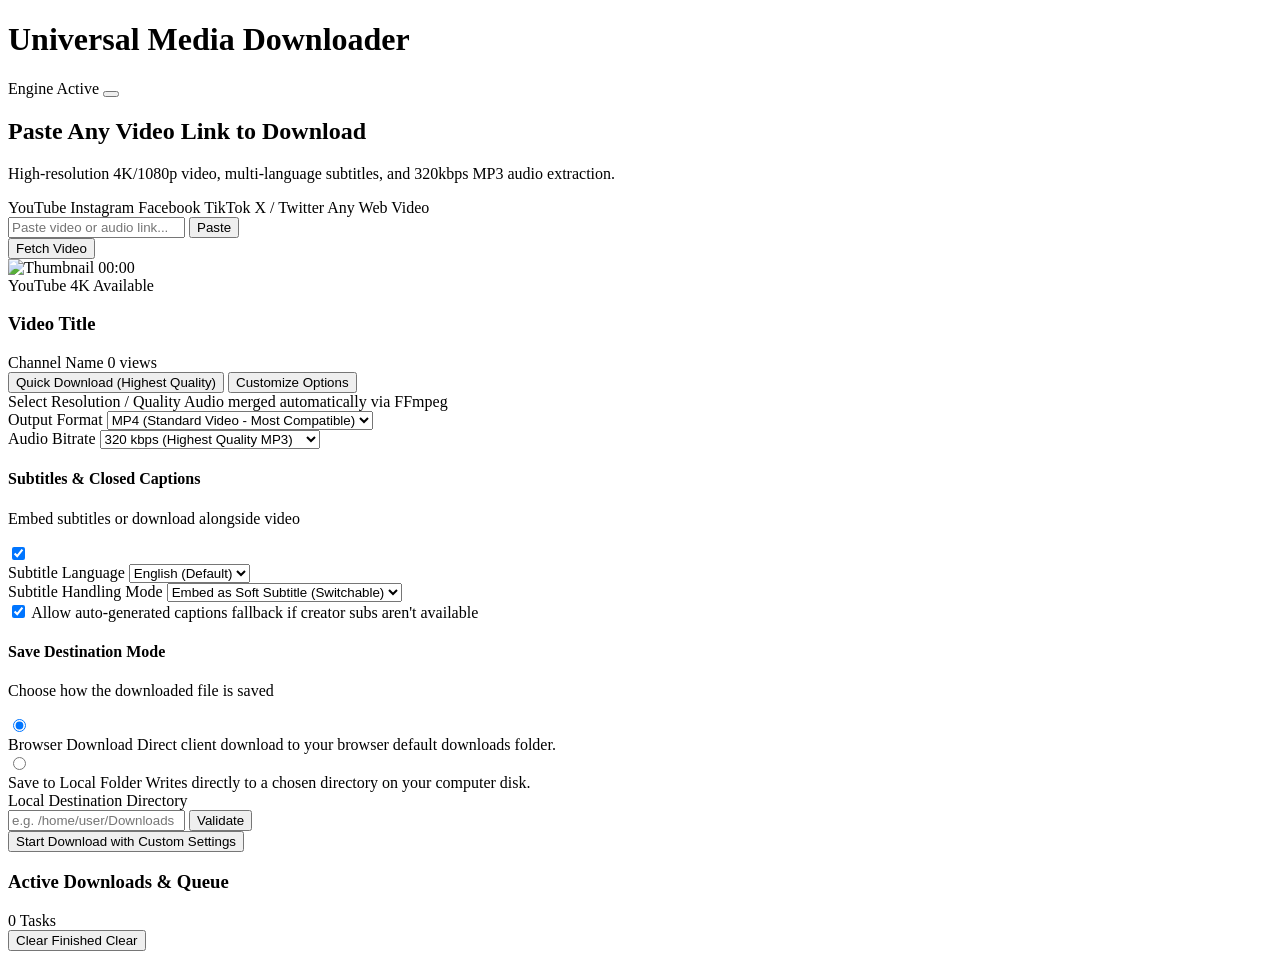
==== commit da7bfd40: "feat: implement theme toggle and update UI components with shadcn design system - Added theme toggle" ====
--- a/static/index.html
+++ b/static/index.html
@@ -5,6 +5,21 @@
   <meta charset="UTF-8">
   <meta name="viewport" content="width=device-width, initial-scale=1.0">
   <title>Universal Video & Subtitle Downloader</title>
+
+  <!-- Theme initialization to prevent flash -->
+  <script>
+    (function () {
+      try {
+        const theme = localStorage.getItem('theme');
+        if (theme === 'light') {
+          document.documentElement.classList.remove('dark');
+        } else {
+          document.documentElement.classList.add('dark');
+        }
+      } catch (e) { }
+    })();
+  </script>
+
   <!-- Tailwind CSS CDN -->
   <script src="https://cdn.tailwindcss.com"></script>
   <script>
@@ -13,112 +28,161 @@
       theme: {
         extend: {
           colors: {
-            brand: {
-              500: '#6366f1',
-              600: '#4f46e5',
-              700: '#4338ca',
-            }
-          }
+            border: 'hsl(var(--border))',
+            input: 'hsl(var(--input))',
+            ring: 'hsl(var(--ring))',
+            background: 'hsl(var(--background))',
+            foreground: 'hsl(var(--foreground))',
+            primary: {
+              DEFAULT: 'hsl(var(--primary))',
+              foreground: 'hsl(var(--primary-foreground))',
+            },
+            secondary: {
+              DEFAULT: 'hsl(var(--secondary))',
+              foreground: 'hsl(var(--secondary-foreground))',
+            },
+            destructive: {
+              DEFAULT: 'hsl(var(--destructive))',
+              foreground: 'hsl(var(--destructive-foreground))',
+            },
+            muted: {
+              DEFAULT: 'hsl(var(--muted))',
+              foreground: 'hsl(var(--muted-foreground))',
+            },
+            accent: {
+              DEFAULT: 'hsl(var(--accent))',
+              foreground: 'hsl(var(--accent-foreground))',
+            },
+            popover: {
+              DEFAULT: 'hsl(var(--popover))',
+              foreground: 'hsl(var(--popover-foreground))',
+            },
+            card: {
+              DEFAULT: 'hsl(var(--card))',
+              foreground: 'hsl(var(--card-foreground))',
+            },
+          },
+          borderRadius: {
+            lg: 'var(--radius)',
+            md: 'calc(var(--radius) - 2px)',
+            sm: 'calc(var(--radius) - 4px)',
+          },
         }
       }
     }
   </script>
+
   <!-- Lucide Icons -->
   <script src="https://unpkg.com/lucide@latest"></script>
-  <!-- Custom Styles -->
-  <link rel="stylesheet" href="/css/styles.css">
+
+  <!-- Fonts & Styles -->
   <link rel="preconnect" href="https://fonts.googleapis.com">
   <link rel="preconnect" href="https://fonts.gstatic.com" crossorigin>
-  <link href="https://fonts.googleapis.com/css2?family=Inter:wght@300;400;500;600;700;800&display=swap"
-    rel="stylesheet">
+  <link href="https://fonts.googleapis.com/css2?family=Inter:wght@300;400;500;600;700&display=swap" rel="stylesheet">
+  <link rel="stylesheet" href="/css/styles.css">
 </head>
 
 <body
-  class="bg-theme-ambient min-h-screen flex flex-col text-slate-100 antialiased selection:bg-indigo-500 selection:text-white">
+  class="bg-natural-subtle min-h-screen flex flex-col text-foreground antialiased selection:bg-muted selection:text-foreground">
 
   <!-- Top Navigation Bar -->
-  <header class="border-b border-slate-800/80 bg-slate-950/80 backdrop-blur-md sticky top-0 z-50">
-    <div class="max-w-6xl mx-auto px-3.5 sm:px-6 h-14 sm:h-16 flex items-center justify-between">
-      <div class="flex items-center space-x-2.5 sm:space-x-3 min-w-0">
+  <header class="border-b border-border/80 bg-background/95 backdrop-blur sticky top-0 z-50">
+    <div class="max-w-5xl mx-auto px-4 sm:px-6 h-14 flex items-center justify-between">
+      <div class="flex items-center space-x-3 min-w-0">
         <div
-          class="w-9 h-9 sm:w-10 sm:h-10 rounded-xl bg-gradient-to-tr from-indigo-500 via-purple-600 to-pink-500 flex items-center justify-center shadow-lg shadow-indigo-500/20 shrink-0">
-          <i data-lucide="download-cloud" class="w-4 h-4 sm:w-5 sm:h-5 text-white"></i>
+          class="w-8 h-8 rounded-lg border border-border bg-muted/60 flex items-center justify-center text-foreground shrink-0 shadow-xs">
+          <i data-lucide="download-cloud" class="w-4 h-4"></i>
         </div>
         <div class="min-w-0">
           <h1
-            class="font-bold text-sm sm:text-lg tracking-tight text-white flex items-center gap-1.5 sm:gap-2 truncate">
+            class="font-semibold text-sm sm:text-base tracking-tight text-foreground flex items-center gap-2 truncate">
             <span class="truncate">Universal Media Downloader</span>
-            <span
-              class="text-[9px] sm:text-[10px] uppercase font-bold tracking-wider px-1.5 sm:px-2 py-0.5 rounded-full bg-indigo-500/20 text-indigo-400 border border-indigo-500/30 shrink-0">
-              Pro
-            </span>
+
           </h1>
-          <p class="text-xs text-slate-400 hidden sm:block truncate">YouTube • Instagram • Facebook • TikTok • X • Any
-            Web Video
-          </p>
+
         </div>
       </div>
       <div class="flex items-center space-x-2 sm:space-x-3 shrink-0">
         <span
-          class="inline-flex items-center gap-1.5 px-2.5 sm:px-3 py-1 rounded-full text-[11px] sm:text-xs font-medium bg-emerald-500/10 text-emerald-400 border border-emerald-500/20 whitespace-nowrap">
-          <span class="w-1.5 h-1.5 sm:w-2 sm:h-2 rounded-full bg-emerald-400 animate-pulse"></span>
+          class="inline-flex items-center gap-1.5 px-2.5 py-0.5 rounded-full text-xs font-medium border border-border bg-secondary/50 text-muted-foreground whitespace-nowrap">
+          <span class="w-1.5 h-1.5 rounded-full bg-emerald-500 animate-pulse"></span>
           Engine Active
         </span>
+
+        <!-- Theme Toggle Button -->
+        <button type="button" id="theme-toggle" title="Toggle theme"
+          class="inline-flex items-center justify-center rounded-md border border-border bg-background hover:bg-accent hover:text-accent-foreground h-8 w-8 text-muted-foreground transition-colors shadow-2xs">
+          <i id="theme-toggle-icon" data-lucide="sun" class="w-4 h-4"></i>
+        </button>
       </div>
     </div>
   </header>
 
   <!-- Main Container -->
-  <main class="flex-1 max-w-5xl w-full mx-auto px-3 sm:px-6 py-4 sm:py-8 space-y-4 sm:space-y-7">
+  <main class="flex-1 max-w-4xl w-full mx-auto px-4 sm:px-6 py-6 sm:py-10 space-y-6">
 
     <!-- Hero / URL Input Box -->
-    <section class="pro-card rounded-2xl p-4 sm:p-6 md:p-8 relative overflow-hidden">
-      <div class="text-center max-w-2xl mx-auto mb-4 sm:mb-6">
-        <h2 class="text-xl sm:text-2xl md:text-3xl font-extrabold text-white tracking-tight mb-1.5 sm:mb-2">
+    <section class="rounded-xl border border-border bg-card text-card-foreground shadow-sm p-5 sm:p-8 space-y-6">
+      <div class="text-center max-w-2xl mx-auto space-y-2">
+        <h2 class="text-2xl sm:text-3xl font-bold tracking-tight text-foreground">
           Paste Any Video Link to Download
         </h2>
-        <p class="text-slate-400 text-xs sm:text-sm mb-3 sm:mb-4">
+        <p class="text-xs sm:text-sm text-muted-foreground max-w-md mx-auto">
           High-resolution 4K/1080p video, multi-language subtitles, and 320kbps MP3 audio extraction.
         </p>
 
-        <!-- Supported Platform Pills -->
-        <div class="flex flex-wrap items-center justify-center gap-1.5 sm:gap-2 pt-1">
-          <span class="platform-pill"><i data-lucide="youtube" class="w-3.5 h-3.5 text-red-500"></i> YouTube</span>
-          <span class="platform-pill"><i data-lucide="instagram" class="w-3.5 h-3.5 text-pink-500"></i> Instagram
-            Reels</span>
-          <span class="platform-pill"><i data-lucide="facebook" class="w-3.5 h-3.5 text-blue-500"></i> Facebook
-            Watch</span>
-          <span class="platform-pill"><i data-lucide="music" class="w-3.5 h-3.5 text-cyan-400"></i> TikTok</span>
-          <span class="platform-pill"><i data-lucide="twitter" class="w-3.5 h-3.5 text-slate-300"></i> Twitter /
-            X</span>
-          <span class="platform-pill"><i data-lucide="globe" class="w-3.5 h-3.5 text-emerald-400"></i> Any Web
-            Video</span>
+        <!-- Supported Platform Badges -->
+        <div class="flex flex-wrap items-center justify-center gap-1.5 pt-2">
+          <span
+            class="inline-flex items-center gap-1.5 rounded-full border border-border bg-secondary/40 px-2.5 py-1 text-xs font-medium text-muted-foreground hover:bg-secondary hover:text-foreground transition-colors">
+            <i data-lucide="youtube" class="w-3.5 h-3.5 text-red-500"></i> YouTube
+          </span>
+          <span
+            class="inline-flex items-center gap-1.5 rounded-full border border-border bg-secondary/40 px-2.5 py-1 text-xs font-medium text-muted-foreground hover:bg-secondary hover:text-foreground transition-colors">
+            <i data-lucide="instagram" class="w-3.5 h-3.5 text-pink-500"></i> Instagram
+          </span>
+          <span
+            class="inline-flex items-center gap-1.5 rounded-full border border-border bg-secondary/40 px-2.5 py-1 text-xs font-medium text-muted-foreground hover:bg-secondary hover:text-foreground transition-colors">
+            <i data-lucide="facebook" class="w-3.5 h-3.5 text-blue-500"></i> Facebook
+          </span>
+          <span
+            class="inline-flex items-center gap-1.5 rounded-full border border-border bg-secondary/40 px-2.5 py-1 text-xs font-medium text-muted-foreground hover:bg-secondary hover:text-foreground transition-colors">
+            <i data-lucide="music" class="w-3.5 h-3.5 text-cyan-500"></i> TikTok
+          </span>
+          <span
+            class="inline-flex items-center gap-1.5 rounded-full border border-border bg-secondary/40 px-2.5 py-1 text-xs font-medium text-muted-foreground hover:bg-secondary hover:text-foreground transition-colors">
+            <i data-lucide="twitter" class="w-3.5 h-3.5"></i> X / Twitter
+          </span>
+          <span
+            class="inline-flex items-center gap-1.5 rounded-full border border-border bg-secondary/40 px-2.5 py-1 text-xs font-medium text-muted-foreground hover:bg-secondary hover:text-foreground transition-colors">
+            <i data-lucide="globe" class="w-3.5 h-3.5 text-emerald-500"></i> Any Web Video
+          </span>
         </div>
       </div>
 
       <!-- Input Form -->
-      <form id="url-form" class="space-y-3 sm:space-y-4 max-w-3xl mx-auto">
-        <div class="relative flex flex-col sm:flex-row gap-2.5 sm:gap-3">
+      <form id="url-form" class="space-y-4 max-w-2xl mx-auto">
+        <div class="relative flex flex-col sm:flex-row gap-2">
           <div class="relative flex-1">
-            <div class="absolute inset-y-0 left-0 pl-3.5 sm:pl-4 flex items-center pointer-events-none text-slate-500">
-              <i data-lucide="link-2" class="w-4 h-4 sm:w-5 sm:h-5"></i>
+            <div class="absolute inset-y-0 left-0 pl-3.5 flex items-center pointer-events-none text-muted-foreground">
+              <i data-lucide="link-2" class="w-4 h-4"></i>
             </div>
             <input type="url" id="video-url" placeholder="Paste video or audio link..." required
-              class="pro-input w-full pl-10 sm:pl-11 pr-20 sm:pr-24 py-3 sm:py-3.5 rounded-xl text-white placeholder-slate-500 text-sm sm:text-base focus:ring-2 focus:ring-indigo-500 focus:outline-none" />
+              class="flex h-11 w-full rounded-md border border-input bg-background/50 pl-10 pr-24 py-2 text-sm shadow-xs transition-colors placeholder:text-muted-foreground focus-visible:outline-none focus-visible:ring-1 focus-visible:ring-ring text-foreground" />
             <button type="button" id="btn-paste"
-              class="absolute right-2 sm:right-2.5 top-1/2 -translate-y-1/2 px-2.5 sm:px-3 py-1.5 rounded-lg bg-slate-800 hover:bg-slate-700 active:bg-slate-600 text-xs font-medium text-slate-300 transition flex items-center gap-1.5">
+              class="absolute right-2 top-1/2 -translate-y-1/2 inline-flex items-center gap-1.5 h-7 px-2.5 rounded-md border border-input bg-muted/50 hover:bg-accent hover:text-accent-foreground text-xs font-medium text-muted-foreground transition-colors shadow-2xs">
               <i data-lucide="clipboard" class="w-3.5 h-3.5"></i>
               <span>Paste</span>
             </button>
           </div>
 
           <button type="submit" id="btn-fetch"
-            class="btn-primary-action px-5 sm:px-6 py-3 sm:py-3.5 rounded-xl font-semibold text-white text-sm sm:text-base flex items-center justify-center gap-2 shrink-0 transition active:scale-[0.98] w-full sm:w-auto">
+            class="inline-flex items-center justify-center rounded-md text-sm font-medium transition-colors focus-visible:outline-none focus-visible:ring-1 focus-visible:ring-ring bg-primary text-primary-foreground shadow hover:bg-primary/90 h-11 px-5 gap-2 shrink-0 active:scale-[0.98]">
             <span id="btn-fetch-spinner" class="hidden">
-              <i data-lucide="loader-2" class="w-5 h-5 animate-spin"></i>
+              <i data-lucide="loader-2" class="w-4 h-4 animate-spin"></i>
             </span>
             <span id="btn-fetch-icon">
-              <i data-lucide="sparkles" class="w-4 h-4 sm:w-5 sm:h-5"></i>
+              <i data-lucide="sparkles" class="w-4 h-4"></i>
             </span>
             <span id="btn-fetch-text">Fetch Video</span>
           </button>
@@ -128,40 +192,40 @@
 
     <!-- Video Analysis Card (Hidden until video is loaded) -->
     <section id="video-card"
-      class="hidden pro-card rounded-2xl p-4 sm:p-6 md:p-8 space-y-4 sm:space-y-6 transition-all duration-300 scroll-mt-20">
+      class="hidden rounded-xl border border-border bg-card text-card-foreground shadow-sm p-5 sm:p-6 space-y-6 transition-all scroll-mt-20">
 
       <!-- Video Metadata Header -->
-      <div class="flex flex-col md:flex-row gap-4 sm:gap-6 items-start">
+      <div class="flex flex-col md:flex-row gap-5 sm:gap-6 items-start">
         <div
-          class="relative group shrink-0 w-full md:w-72 aspect-video rounded-xl overflow-hidden bg-slate-900 border border-slate-800">
+          class="relative group shrink-0 w-full md:w-72 aspect-video rounded-lg overflow-hidden border border-border bg-muted">
           <img id="video-thumb" src="" alt="Thumbnail" class="w-full h-full object-cover">
           <span id="video-duration"
-            class="absolute bottom-2 right-2 px-2 py-0.5 rounded bg-slate-950/80 text-[11px] sm:text-xs font-mono font-medium text-white border border-white/10">
+            class="absolute bottom-2 right-2 rounded-md bg-black/80 px-2 py-0.5 text-[11px] font-mono font-medium text-white border border-white/10 backdrop-blur-xs">
             00:00
           </span>
         </div>
 
-        <div class="flex-1 space-y-2.5 sm:space-y-3 min-w-0 w-full">
-          <div class="flex flex-wrap items-center gap-1.5 sm:gap-2">
+        <div class="flex-1 space-y-3 min-w-0 w-full">
+          <div class="flex flex-wrap items-center gap-2">
             <span id="platform-badge"
-              class="px-2.5 py-0.5 rounded-full text-xs font-semibold bg-indigo-500/20 text-indigo-300 border border-indigo-500/30 flex items-center gap-1.5">
+              class="inline-flex items-center gap-1.5 rounded-md border border-border bg-secondary px-2.5 py-0.5 text-xs font-medium text-secondary-foreground">
               <i data-lucide="video" class="w-3.5 h-3.5"></i>
               <span id="platform-name">YouTube</span>
             </span>
             <span id="video-max-res"
-              class="px-2.5 py-0.5 rounded-full text-xs font-semibold bg-emerald-500/20 text-emerald-300 border border-emerald-500/30">
+              class="inline-flex items-center rounded-md border border-border bg-secondary/80 px-2.5 py-0.5 text-xs font-medium text-muted-foreground">
               4K Available
             </span>
           </div>
 
           <h3 id="video-title"
-            class="text-base sm:text-lg md:text-xl font-bold text-white line-clamp-2 leading-snug break-words">
+            class="text-base sm:text-lg font-semibold tracking-tight text-foreground line-clamp-2 leading-snug break-words">
             Video Title
           </h3>
 
-          <div class="flex flex-wrap items-center gap-3 sm:gap-4 text-xs text-slate-400">
-            <span class="flex items-center gap-1.5 text-slate-300 font-medium">
-              <i data-lucide="user" class="w-3.5 h-3.5 text-indigo-400"></i>
+          <div class="flex flex-wrap items-center gap-4 text-xs text-muted-foreground">
+            <span class="flex items-center gap-1.5 font-medium text-foreground">
+              <i data-lucide="user" class="w-3.5 h-3.5 text-muted-foreground"></i>
               <span id="video-channel" class="truncate max-w-[200px] sm:max-w-none">Channel Name</span>
             </span>
             <span id="video-views-container" class="flex items-center gap-1.5">
@@ -171,16 +235,16 @@
           </div>
 
           <!-- Quick 1-Click Download Bar -->
-          <div class="pt-2 flex flex-col sm:flex-row items-stretch sm:items-center gap-2.5 sm:gap-3">
+          <div class="pt-2 flex flex-col sm:flex-row items-stretch sm:items-center gap-2.5">
             <button id="btn-quick-download"
-              class="btn-primary-action px-5 py-3 sm:py-2.5 rounded-xl font-semibold text-white text-sm flex items-center justify-center gap-2 transition active:scale-[0.98]">
+              class="inline-flex items-center justify-center rounded-md text-sm font-medium transition-colors bg-primary text-primary-foreground shadow hover:bg-primary/90 h-10 px-4 gap-2 active:scale-[0.98]">
               <i data-lucide="download" class="w-4 h-4"></i>
               <span>Quick Download (Highest Quality)</span>
             </button>
 
             <button id="btn-toggle-options"
-              class="btn-secondary px-4 py-2.5 rounded-xl text-sm font-medium flex items-center justify-center gap-2 transition">
-              <i data-lucide="sliders" class="w-4 h-4 text-slate-400"></i>
+              class="inline-flex items-center justify-center rounded-md text-sm font-medium transition-colors border border-input bg-background shadow-xs hover:bg-accent hover:text-accent-foreground h-10 px-4 gap-2 text-foreground active:scale-[0.98]">
+              <i data-lucide="sliders" class="w-4 h-4 text-muted-foreground"></i>
               <span>Customize Options</span>
               <i data-lucide="chevron-down" id="options-chevron" class="w-4 h-4 transition-transform duration-200"></i>
             </button>
@@ -189,32 +253,32 @@
       </div>
 
       <!-- Advanced Options Accordion -->
-      <div id="options-panel" class="border-t border-slate-800/80 pt-4 sm:pt-6 space-y-4 sm:space-y-6">
+      <div id="options-panel" class="border-t border-border pt-6 space-y-6">
 
         <!-- 1. Resolution & Quality Selection -->
-        <div class="space-y-2.5 sm:space-y-3">
+        <div class="space-y-3">
           <div class="flex flex-col xs:flex-row xs:items-center justify-between gap-1">
-            <label class="text-sm font-semibold text-slate-200 flex items-center gap-2">
-              <i data-lucide="monitor" class="w-4 h-4 text-indigo-400"></i>
+            <label class="text-sm font-medium text-foreground flex items-center gap-2">
+              <i data-lucide="monitor" class="w-4 h-4 text-muted-foreground"></i>
               Select Resolution / Quality
             </label>
-            <span class="text-[11px] sm:text-xs text-slate-400">Audio merged automatically via FFmpeg</span>
-          </div>
-
-          <div id="resolutions-grid" class="grid grid-cols-2 sm:grid-cols-3 md:grid-cols-4 gap-2 sm:gap-2.5">
+            <span class="text-xs text-muted-foreground">Audio merged automatically via FFmpeg</span>
+          </div>
+
+          <div id="resolutions-grid" class="grid grid-cols-2 sm:grid-cols-3 md:grid-cols-4 gap-2.5">
             <!-- Populated dynamically via JS -->
           </div>
         </div>
 
         <!-- 2. Container Format Selection -->
-        <div class="grid grid-cols-1 sm:grid-cols-2 gap-3 sm:gap-4">
-          <div class="space-y-1.5 sm:space-y-2">
-            <label class="text-sm font-semibold text-slate-200 flex items-center gap-2">
-              <i data-lucide="file-video" class="w-4 h-4 text-purple-400"></i>
+        <div class="grid grid-cols-1 sm:grid-cols-2 gap-4">
+          <div class="space-y-2">
+            <label class="text-sm font-medium text-foreground flex items-center gap-2">
+              <i data-lucide="file-video" class="w-4 h-4 text-muted-foreground"></i>
               Output Format
             </label>
             <select id="select-container"
-              class="pro-input w-full px-3.5 py-2.5 sm:py-3 rounded-xl text-sm text-white focus:outline-none focus:ring-2 focus:ring-indigo-500">
+              class="flex h-10 w-full items-center justify-between rounded-md border border-input bg-background px-3 py-2 text-sm ring-offset-background placeholder:text-muted-foreground focus:outline-none focus:ring-1 focus:ring-ring text-foreground shadow-2xs">
               <option value="mp4">MP4 (Standard Video - Most Compatible)</option>
               <option value="mkv">MKV (Matroska - Multi-tracks & Subtitles)</option>
               <option value="mp3">MP3 (Audio Only - High Quality 320k)</option>
@@ -224,13 +288,13 @@
           </div>
 
           <!-- Audio Bitrate (visible if audio only) -->
-          <div id="audio-quality-box" class="hidden space-y-1.5 sm:space-y-2">
-            <label class="text-sm font-semibold text-slate-200 flex items-center gap-2">
-              <i data-lucide="music" class="w-4 h-4 text-pink-400"></i>
+          <div id="audio-quality-box" class="hidden space-y-2">
+            <label class="text-sm font-medium text-foreground flex items-center gap-2">
+              <i data-lucide="music" class="w-4 h-4 text-muted-foreground"></i>
               Audio Bitrate
             </label>
             <select id="select-audio-bitrate"
-              class="pro-input w-full px-3.5 py-2.5 sm:py-3 rounded-xl text-sm text-white focus:outline-none">
+              class="flex h-10 w-full items-center justify-between rounded-md border border-input bg-background px-3 py-2 text-sm ring-offset-background placeholder:text-muted-foreground focus:outline-none focus:ring-1 focus:ring-ring text-foreground shadow-2xs">
               <option value="320">320 kbps (Highest Quality MP3)</option>
               <option value="256">256 kbps (Very High Quality)</option>
               <option value="192">192 kbps (Standard High Quality)</option>
@@ -240,41 +304,42 @@
         </div>
 
         <!-- 3. Subtitles Configuration -->
-        <div class="pro-card-nested p-3.5 sm:p-4 rounded-xl space-y-3 sm:space-y-4">
+        <div class="rounded-lg border border-border bg-muted/20 p-4 space-y-4">
           <div class="flex items-center justify-between gap-3">
-            <div class="flex items-center space-x-2.5 sm:space-x-3">
-              <div class="p-2 rounded-lg bg-indigo-500/10 text-indigo-400 shrink-0">
+            <div class="flex items-center space-x-3">
+              <div class="p-2 rounded-md border border-border bg-muted/50 text-foreground shrink-0">
                 <i data-lucide="subtitles" class="w-4 h-4"></i>
               </div>
               <div>
-                <h4 class="text-xs sm:text-sm font-semibold text-white">Subtitles & Closed Captions</h4>
-                <p class="text-[11px] sm:text-xs text-slate-400">Embed subtitles or download alongside video</p>
-              </div>
-            </div>
-
+                <h4 class="text-sm font-medium text-foreground">Subtitles & Closed Captions</h4>
+                <p class="text-xs text-muted-foreground">Embed subtitles or download alongside video</p>
+              </div>
+            </div>
+
+            <!-- shadcn Switch -->
             <label class="relative inline-flex items-center cursor-pointer shrink-0">
               <input type="checkbox" id="toggle-subtitles" class="sr-only peer" checked>
               <div
-                class="w-11 h-6 bg-slate-800 peer-focus:outline-none rounded-full peer peer-checked:after:translate-x-full peer-checked:after:border-white after:content-[''] after:absolute after:top-[2px] after:left-[2px] after:bg-white after:border-slate-300 after:border after:rounded-full after:h-5 after:w-5 after:transition-all peer-checked:bg-indigo-600">
+                class="w-9 h-5 bg-input peer-focus-visible:outline-none peer-focus-visible:ring-2 peer-focus-visible:ring-ring rounded-full peer peer-checked:after:translate-x-4 peer-checked:after:border-background after:content-[''] after:absolute after:top-[2px] after:left-[2px] after:bg-background after:rounded-full after:h-4 after:w-4 after:transition-all after:shadow-xs peer-checked:bg-primary">
               </div>
             </label>
           </div>
 
           <!-- Subtitle Options -->
-          <div id="subtitle-options-section" class="space-y-3 pt-2 border-t border-slate-800/80">
+          <div id="subtitle-options-section" class="space-y-3 pt-3 border-t border-border">
             <div class="grid grid-cols-1 sm:grid-cols-2 gap-3">
               <div>
-                <label class="block text-xs font-medium text-slate-300 mb-1">Subtitle Language</label>
+                <label class="block text-xs font-medium text-foreground mb-1.5">Subtitle Language</label>
                 <select id="select-sub-lang"
-                  class="pro-input w-full px-3 py-2 sm:py-2.5 rounded-lg text-sm text-white focus:outline-none">
+                  class="flex h-9 w-full rounded-md border border-input bg-background px-3 py-1 text-xs sm:text-sm text-foreground focus:outline-none focus:ring-1 focus:ring-ring shadow-2xs">
                   <option value="en">English (Default)</option>
                 </select>
               </div>
 
               <div>
-                <label class="block text-xs font-medium text-slate-300 mb-1">Subtitle Handling Mode</label>
+                <label class="block text-xs font-medium text-foreground mb-1.5">Subtitle Handling Mode</label>
                 <select id="select-sub-mode"
-                  class="pro-input w-full px-3 py-2 sm:py-2.5 rounded-lg text-sm text-white focus:outline-none">
+                  class="flex h-9 w-full rounded-md border border-input bg-background px-3 py-1 text-xs sm:text-sm text-foreground focus:outline-none focus:ring-1 focus:ring-ring shadow-2xs">
                   <option value="embed">Embed as Soft Subtitle (Switchable)</option>
                   <option value="burn">Burn-In / Hard Subtitle (Rendered)</option>
                   <option value="separate">Save Separate .SRT file</option>
@@ -284,64 +349,64 @@
 
             <div class="flex items-start space-x-2 pt-1">
               <input type="checkbox" id="chk-auto-subs"
-                class="rounded bg-slate-900 border-slate-700 text-indigo-600 focus:ring-indigo-500 mt-0.5" checked>
-              <label for="chk-auto-subs" class="text-xs text-slate-300 leading-tight">Allow auto-generated captions
-                fallback if creator subs aren't available</label>
+                class="h-4 w-4 rounded border-input text-primary focus:ring-ring focus:ring-1 bg-background mt-0.5"
+                checked>
+              <label for="chk-auto-subs" class="text-xs text-muted-foreground leading-tight cursor-pointer">
+                Allow auto-generated captions fallback if creator subs aren't available
+              </label>
             </div>
           </div>
         </div>
 
         <!-- 4. Save Destination Mode -->
-        <div class="pro-card-nested p-3.5 sm:p-4 rounded-xl space-y-3 sm:space-y-4">
-          <div class="flex items-center space-x-2.5 sm:space-x-3">
-            <div class="p-2 rounded-lg bg-emerald-500/10 text-emerald-400 shrink-0">
+        <div class="rounded-lg border border-border bg-muted/20 p-4 space-y-4">
+          <div class="flex items-center space-x-3">
+            <div class="p-2 rounded-md border border-border bg-muted/50 text-foreground shrink-0">
               <i data-lucide="folder-down" class="w-4 h-4"></i>
             </div>
             <div>
-              <h4 class="text-xs sm:text-sm font-semibold text-white">Save Destination Mode</h4>
-              <p class="text-[11px] sm:text-xs text-slate-400">Choose how the downloaded file is saved</p>
+              <h4 class="text-sm font-medium text-foreground">Save Destination Mode</h4>
+              <p class="text-xs text-muted-foreground">Choose how the downloaded file is saved</p>
             </div>
           </div>
 
           <!-- Mode Radio Cards -->
-          <div class="grid grid-cols-1 sm:grid-cols-2 gap-2.5 sm:gap-3">
+          <div class="grid grid-cols-1 sm:grid-cols-2 gap-3">
             <!-- Mode A: Direct Browser Download -->
             <label
-              class="relative flex items-start p-3 sm:p-3.5 rounded-xl border border-slate-800 bg-slate-950/60 hover:bg-slate-900/60 cursor-pointer transition has-[:checked]:border-indigo-500 has-[:checked]:bg-indigo-500/10">
-              <input type="radio" name="save_mode" value="browser" class="mt-1 text-indigo-600 focus:ring-indigo-500"
-                checked>
+              class="relative flex items-start p-3.5 rounded-lg border border-border bg-card hover:bg-accent/40 cursor-pointer transition-colors has-[:checked]:border-primary has-[:checked]:bg-primary/[0.04] shadow-2xs">
+              <input type="radio" name="save_mode" value="browser" class="mt-0.5 text-primary focus:ring-ring" checked>
               <div class="ml-3">
-                <span class="block text-xs sm:text-sm font-semibold text-white">Browser Download</span>
-                <span class="block text-[11px] sm:text-xs text-slate-400 mt-0.5">Direct client download to your browser
-                  default downloads folder.</span>
+                <span class="block text-xs sm:text-sm font-medium text-foreground">Browser Download</span>
+                <span class="block text-xs text-muted-foreground mt-0.5">Direct client download to your browser default
+                  downloads folder.</span>
               </div>
             </label>
 
             <!-- Mode B: Local Server Folder -->
             <label
-              class="relative flex items-start p-3 sm:p-3.5 rounded-xl border border-slate-800 bg-slate-950/60 hover:bg-slate-900/60 cursor-pointer transition has-[:checked]:border-indigo-500 has-[:checked]:bg-indigo-500/10">
-              <input type="radio" name="save_mode" value="local_folder"
-                class="mt-1 text-indigo-600 focus:ring-indigo-500">
+              class="relative flex items-start p-3.5 rounded-lg border border-border bg-card hover:bg-accent/40 cursor-pointer transition-colors has-[:checked]:border-primary has-[:checked]:bg-primary/[0.04] shadow-2xs">
+              <input type="radio" name="save_mode" value="local_folder" class="mt-0.5 text-primary focus:ring-ring">
               <div class="ml-3">
-                <span class="block text-xs sm:text-sm font-semibold text-white">Save to Local Folder</span>
-                <span class="block text-[11px] sm:text-xs text-slate-400 mt-0.5">Writes directly to a chosen directory
-                  on your computer disk.</span>
+                <span class="block text-xs sm:text-sm font-medium text-foreground">Save to Local Folder</span>
+                <span class="block text-xs text-muted-foreground mt-0.5">Writes directly to a chosen directory on your
+                  computer disk.</span>
               </div>
             </label>
           </div>
 
           <!-- Local Directory Picker input -->
-          <div id="local-path-section" class="hidden space-y-2 pt-2 border-t border-slate-800/80">
-            <label class="block text-xs font-medium text-slate-300">Local Destination Directory</label>
+          <div id="local-path-section" class="hidden space-y-2 pt-3 border-t border-border">
+            <label class="block text-xs font-medium text-foreground">Local Destination Directory</label>
             <div class="flex flex-col sm:flex-row gap-2">
               <input type="text" id="custom-dest-path" placeholder="e.g. /home/user/Downloads"
-                class="pro-input flex-1 px-3.5 py-2.5 rounded-lg text-xs sm:text-sm text-white font-mono" />
+                class="flex h-9 flex-1 rounded-md border border-input bg-background px-3 py-1 text-xs sm:text-sm text-foreground font-mono shadow-xs focus-visible:outline-none focus-visible:ring-1 focus-visible:ring-ring" />
               <button type="button" id="btn-validate-path"
-                class="btn-secondary px-4 py-2.5 rounded-lg text-xs font-medium transition flex items-center justify-center gap-1.5 shrink-0">
+                class="inline-flex items-center justify-center rounded-md border border-input bg-background hover:bg-accent hover:text-accent-foreground px-3 py-1 text-xs font-medium text-foreground transition-colors shadow-2xs shrink-0">
                 Validate
               </button>
             </div>
-            <div id="path-feedback" class="text-xs text-slate-400"></div>
+            <div id="path-feedback" class="text-xs text-muted-foreground"></div>
 
             <!-- Quick presets -->
             <div class="flex flex-wrap gap-1.5 pt-1" id="preset-paths-container">
@@ -353,8 +418,8 @@
         <!-- Start Download Action Button -->
         <div class="pt-2">
           <button id="btn-start-custom-download"
-            class="btn-primary-action w-full py-3.5 sm:py-4 rounded-xl font-bold text-white text-sm sm:text-base flex items-center justify-center gap-2 active:scale-[0.98]">
-            <i data-lucide="download-cloud" class="w-5 h-5"></i>
+            class="inline-flex items-center justify-center rounded-md text-sm font-medium transition-colors bg-primary text-primary-foreground shadow hover:bg-primary/90 h-11 px-6 w-full gap-2 active:scale-[0.98]">
+            <i data-lucide="download-cloud" class="w-4 h-4"></i>
             <span>Start Download with Custom Settings</span>
           </button>
         </div>
@@ -363,17 +428,19 @@
     </section>
 
     <!-- Active Downloads & Background Tasks Manager -->
-    <section id="downloads-manager" class="hidden space-y-3.5 sm:space-y-4 scroll-mt-20">
+    <section id="downloads-manager" class="hidden space-y-4 scroll-mt-20">
       <div class="flex items-center justify-between px-1 gap-2">
-        <div class="flex items-center gap-2 sm:gap-2.5 min-w-0">
-          <div class="w-2.5 h-2.5 rounded-full bg-indigo-500 animate-pulse shrink-0"></div>
-          <h3 class="text-sm sm:text-base font-bold text-white tracking-tight truncate">Active Downloads & Queue</h3>
+        <div class="flex items-center gap-2 min-w-0">
+          <span class="w-2 h-2 rounded-full bg-primary animate-pulse shrink-0"></span>
+          <h3 class="text-sm sm:text-base font-semibold tracking-tight text-foreground truncate">Active Downloads &
+            Queue</h3>
           <span id="tasks-count-badge"
-            class="px-2 sm:px-2.5 py-0.5 rounded-full text-[10px] sm:text-[11px] font-semibold bg-indigo-500/20 text-indigo-300 border border-indigo-500/30 shrink-0">0
-            Tasks</span>
+            class="inline-flex items-center rounded-full border border-border bg-secondary px-2.5 py-0.5 text-xs font-medium text-secondary-foreground shrink-0">
+            0 Tasks
+          </span>
         </div>
         <button type="button" id="btn-clear-finished"
-          class="text-xs text-slate-400 hover:text-slate-200 transition flex items-center gap-1.5 px-2.5 sm:px-3 py-1.5 rounded-lg bg-slate-900/80 hover:bg-slate-800 border border-slate-800 shrink-0 active:scale-95">
+          class="inline-flex items-center gap-1.5 rounded-md border border-border bg-background px-2.5 py-1 text-xs font-medium text-muted-foreground hover:bg-accent hover:text-foreground transition-colors shadow-2xs shrink-0 active:scale-95">
           <i data-lucide="trash-2" class="w-3.5 h-3.5"></i>
           <span class="hidden xs:inline">Clear Finished</span>
           <span class="xs:hidden">Clear</span>
@@ -381,7 +448,7 @@
       </div>
 
       <!-- Container where parallel task cards are appended dynamically -->
-      <div id="tasks-list" class="space-y-3 sm:space-y-4">
+      <div id="tasks-list" class="space-y-3">
       </div>
     </section>
 
@@ -389,7 +456,7 @@
 
   <!-- Toast Notification Container -->
   <div id="toast-container"
-    class="fixed bottom-4 left-3 right-3 sm:left-auto sm:right-5 sm:bottom-5 z-50 flex flex-col gap-2 pointer-events-none sm:max-w-md">
+    class="fixed bottom-4 right-4 z-50 flex flex-col gap-2 pointer-events-none max-w-sm sm:max-w-md w-full px-4 sm:px-0">
   </div>
 
   <!-- Scripts -->
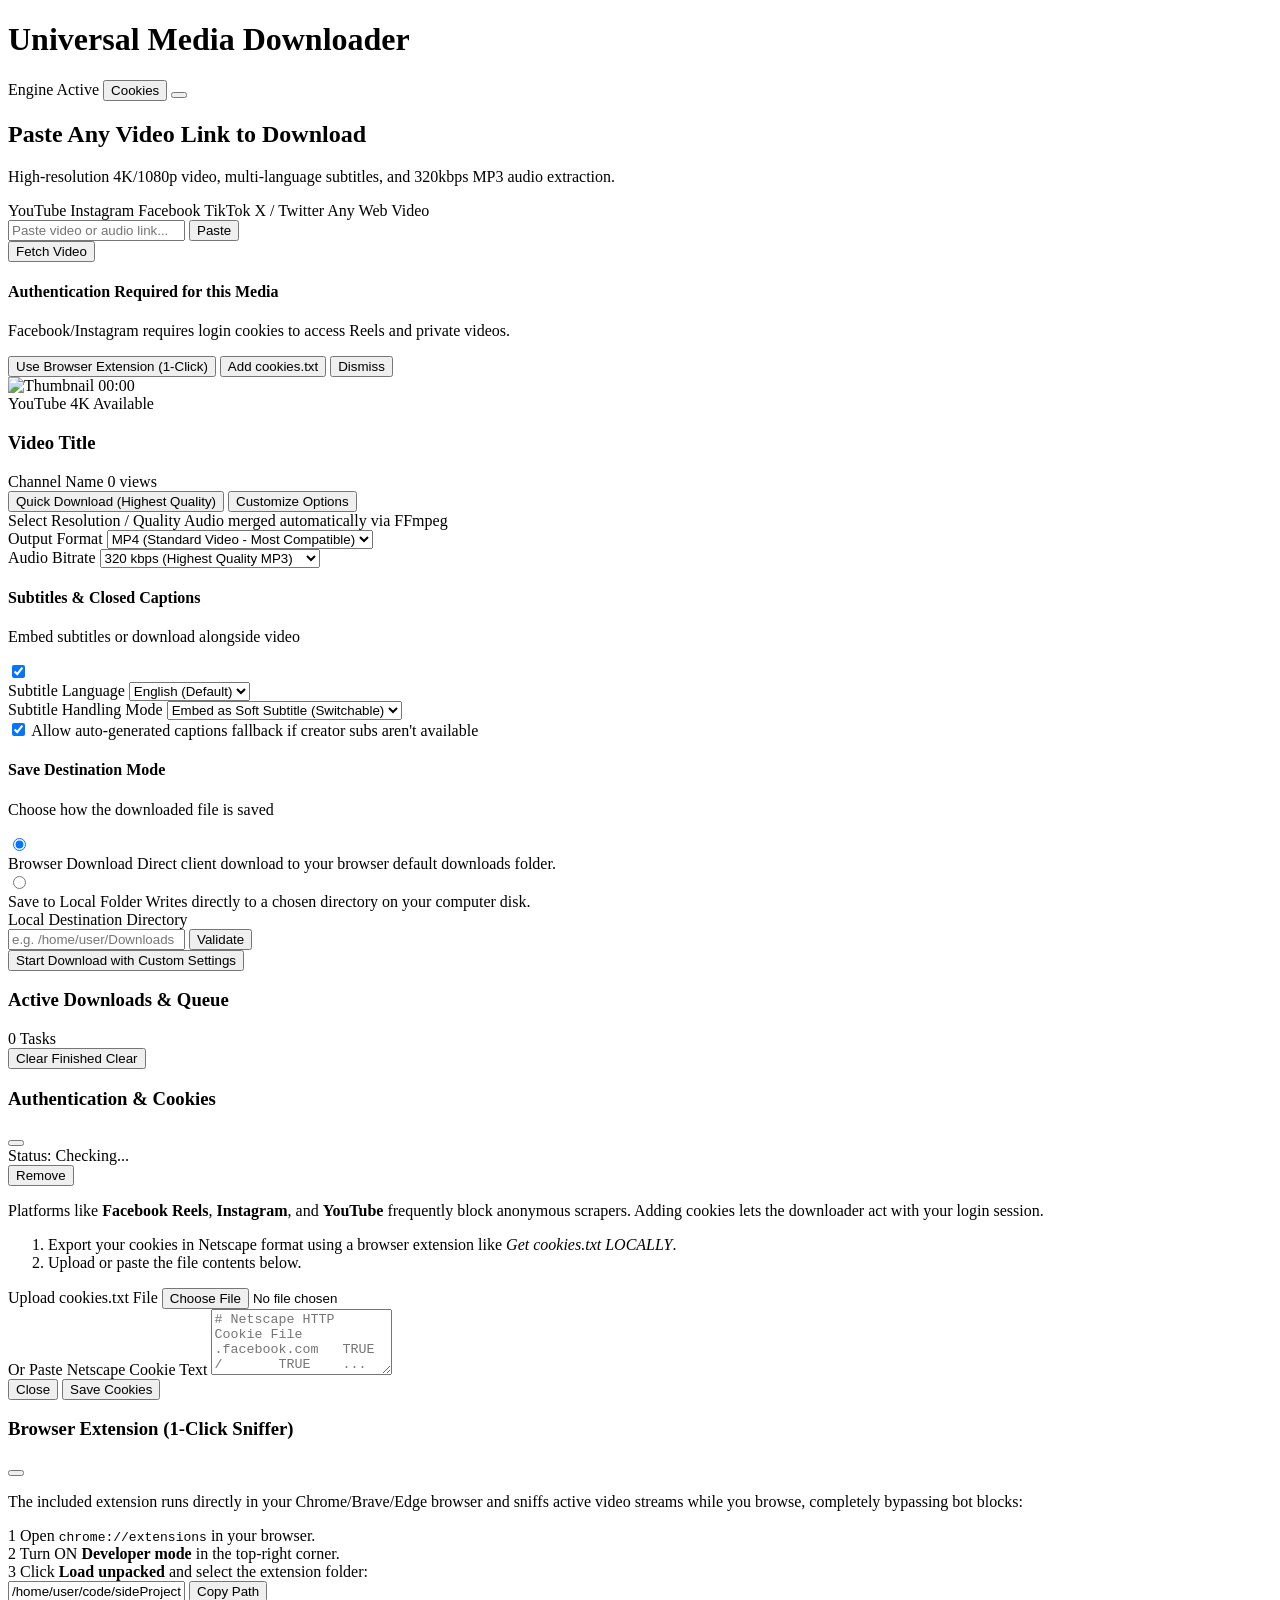
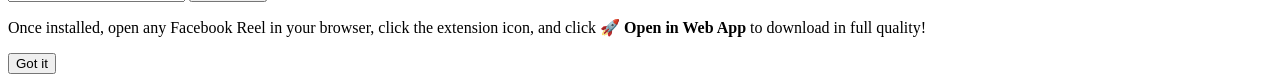
==== commit f085c36d: "feat: implement cookie management endpoints and enhance error handling for Facebook video downloads" ====
--- a/static/index.html
+++ b/static/index.html
@@ -109,6 +109,14 @@
           Engine Active
         </span>
 
+        <!-- Cookies / Auth Button -->
+        <button type="button" id="btn-cookies-modal" title="Manage authentication cookies (Facebook, Instagram, YouTube)"
+          class="inline-flex items-center gap-1.5 px-2.5 py-1 rounded-md border border-border bg-background hover:bg-accent hover:text-accent-foreground text-xs font-medium text-muted-foreground transition-colors shadow-2xs">
+          <i data-lucide="cookie" class="w-3.5 h-3.5 text-amber-500"></i>
+          <span id="cookies-btn-label">Cookies</span>
+          <span id="cookies-status-dot" class="w-1.5 h-1.5 rounded-full bg-slate-400"></span>
+        </button>
+
         <!-- Theme Toggle Button -->
         <button type="button" id="theme-toggle" title="Toggle theme"
           class="inline-flex items-center justify-center rounded-md border border-border bg-background hover:bg-accent hover:text-accent-foreground h-8 w-8 text-muted-foreground transition-colors shadow-2xs">
@@ -188,6 +196,30 @@
           </button>
         </div>
       </form>
+
+      <!-- Auth / Platform Notice (shown when Facebook/Instagram auth is required or tips) -->
+      <div id="auth-help-banner" class="hidden rounded-lg border border-amber-500/30 bg-amber-500/10 p-4 text-xs sm:text-sm text-foreground space-y-2.5 max-w-2xl mx-auto">
+        <div class="flex items-start gap-2.5">
+          <i data-lucide="shield-alert" class="w-4 h-4 text-amber-500 mt-0.5 shrink-0"></i>
+          <div class="space-y-1">
+            <h4 class="font-medium text-amber-400">Authentication Required for this Media</h4>
+            <p id="auth-help-message" class="text-muted-foreground text-xs leading-relaxed">
+              Facebook/Instagram requires login cookies to access Reels and private videos.
+            </p>
+          </div>
+        </div>
+        <div class="flex flex-wrap gap-2 pt-1 border-t border-border/40">
+          <button type="button" id="btn-open-ext-guide" class="inline-flex items-center gap-1.5 px-2.5 py-1 rounded bg-primary text-primary-foreground text-xs font-medium hover:opacity-90 transition-opacity">
+            <i data-lucide="puzzle" class="w-3.5 h-3.5"></i> Use Browser Extension (1-Click)
+          </button>
+          <button type="button" id="btn-banner-open-cookies" class="inline-flex items-center gap-1.5 px-2.5 py-1 rounded border border-border bg-background hover:bg-secondary text-xs font-medium transition-colors">
+            <i data-lucide="cookie" class="w-3.5 h-3.5 text-amber-500"></i> Add cookies.txt
+          </button>
+          <button type="button" id="btn-dismiss-auth-banner" class="ml-auto text-xs text-muted-foreground hover:text-foreground">
+            Dismiss
+          </button>
+        </div>
+      </div>
     </section>
 
     <!-- Video Analysis Card (Hidden until video is loaded) -->
@@ -454,6 +486,114 @@
 
   </main>
 
+  <!-- Cookies & Auth Modal -->
+  <div id="cookies-modal" class="fixed inset-0 z-50 hidden bg-black/60 backdrop-blur-xs flex items-center justify-center p-4">
+    <div class="bg-card border border-border rounded-xl shadow-xl max-w-lg w-full p-5 sm:p-6 space-y-4">
+      <div class="flex items-center justify-between pb-3 border-b border-border">
+        <div class="flex items-center gap-2">
+          <i data-lucide="cookie" class="w-5 h-5 text-amber-500"></i>
+          <h3 class="font-semibold text-base text-foreground">Authentication & Cookies</h3>
+        </div>
+        <button type="button" id="btn-close-cookies-modal" class="text-muted-foreground hover:text-foreground p-1 rounded-md">
+          <i data-lucide="x" class="w-4 h-4"></i>
+        </button>
+      </div>
+
+      <!-- Current Status -->
+      <div id="cookies-status-card" class="rounded-lg border border-border bg-secondary/40 p-3.5 flex items-center justify-between">
+        <div class="space-y-0.5">
+          <div class="text-xs font-medium text-foreground flex items-center gap-2">
+            Status: <span id="cookies-status-text" class="text-muted-foreground">Checking...</span>
+          </div>
+          <div id="cookies-file-details" class="text-[11px] text-muted-foreground"></div>
+        </div>
+        <button type="button" id="btn-delete-cookies" class="hidden text-xs text-destructive hover:underline font-medium">
+          Remove
+        </button>
+      </div>
+
+      <!-- Instructions -->
+      <div class="text-xs text-muted-foreground space-y-2 leading-relaxed">
+        <p>Platforms like <strong>Facebook Reels</strong>, <strong>Instagram</strong>, and <strong>YouTube</strong> frequently block anonymous scrapers. Adding cookies lets the downloader act with your login session.</p>
+        <ol class="list-decimal list-inside space-y-1 text-[11px] text-foreground/80 pl-1">
+          <li>Export your cookies in Netscape format using a browser extension like <em>Get cookies.txt LOCALLY</em>.</li>
+          <li>Upload or paste the file contents below.</li>
+        </ol>
+      </div>
+
+      <!-- Upload / Paste -->
+      <div class="space-y-3">
+        <div>
+          <label class="block text-xs font-medium text-foreground mb-1.5">Upload cookies.txt File</label>
+          <input type="file" id="cookie-file-input" accept=".txt" class="block w-full text-xs text-muted-foreground file:mr-3 file:py-1.5 file:px-3 file:rounded-md file:border file:border-border file:text-xs file:font-medium file:bg-secondary file:text-foreground hover:file:bg-secondary/80 cursor-pointer" />
+        </div>
+
+        <div>
+          <label class="block text-xs font-medium text-foreground mb-1">Or Paste Netscape Cookie Text</label>
+          <textarea id="cookie-text-input" rows="4" placeholder="# Netscape HTTP Cookie File&#10;.facebook.com	TRUE	/	TRUE	..." class="w-full rounded-md border border-input bg-background p-2.5 text-[11px] font-mono text-foreground focus-visible:outline-none focus-visible:ring-1 focus-visible:ring-ring"></textarea>
+        </div>
+      </div>
+
+      <div class="flex items-center justify-end gap-2 pt-2 border-t border-border">
+        <button type="button" id="btn-cancel-cookies" class="px-3 py-1.5 rounded-md border border-border text-xs font-medium text-foreground hover:bg-secondary">
+          Close
+        </button>
+        <button type="button" id="btn-save-cookies" class="px-4 py-1.5 rounded-md bg-primary text-primary-foreground text-xs font-medium hover:bg-primary/90">
+          Save Cookies
+        </button>
+      </div>
+    </div>
+  </div>
+
+  <!-- Extension Guide Modal -->
+  <div id="ext-guide-modal" class="fixed inset-0 z-50 hidden bg-black/60 backdrop-blur-xs flex items-center justify-center p-4">
+    <div class="bg-card border border-border rounded-xl shadow-xl max-w-lg w-full p-5 sm:p-6 space-y-4">
+      <div class="flex items-center justify-between pb-3 border-b border-border">
+        <div class="flex items-center gap-2">
+          <i data-lucide="puzzle" class="w-5 h-5 text-indigo-500"></i>
+          <h3 class="font-semibold text-base text-foreground">Browser Extension (1-Click Sniffer)</h3>
+        </div>
+        <button type="button" id="btn-close-ext-guide" class="text-muted-foreground hover:text-foreground p-1 rounded-md">
+          <i data-lucide="x" class="w-4 h-4"></i>
+        </button>
+      </div>
+
+      <div class="space-y-3 text-xs leading-relaxed text-muted-foreground">
+        <p>The included extension runs directly in your Chrome/Brave/Edge browser and sniffs active video streams while you browse, completely bypassing bot blocks:</p>
+
+        <div class="space-y-2 text-foreground/90 bg-secondary/40 p-3 rounded-lg border border-border text-[11px]">
+          <div class="flex items-start gap-2">
+            <span class="w-5 h-5 rounded-full bg-primary/20 text-primary flex items-center justify-center shrink-0 font-bold">1</span>
+            <span>Open <code class="px-1.5 py-0.5 rounded bg-muted font-mono">chrome://extensions</code> in your browser.</span>
+          </div>
+          <div class="flex items-start gap-2">
+            <span class="w-5 h-5 rounded-full bg-primary/20 text-primary flex items-center justify-center shrink-0 font-bold">2</span>
+            <span>Turn ON <strong>Developer mode</strong> in the top-right corner.</span>
+          </div>
+          <div class="flex items-start gap-2">
+            <span class="w-5 h-5 rounded-full bg-primary/20 text-primary flex items-center justify-center shrink-0 font-bold">3</span>
+            <span>Click <strong>Load unpacked</strong> and select the extension folder:</span>
+          </div>
+        </div>
+
+        <div class="flex items-center gap-2">
+          <input type="text" readonly id="ext-path-input" value="/home/user/code/sideProjects/download/extension" class="flex-1 font-mono text-[11px] px-2.5 py-1.5 rounded border border-border bg-background" />
+          <button type="button" id="btn-copy-ext-path" class="px-3 py-1.5 rounded bg-secondary hover:bg-secondary/80 text-xs font-medium border border-border shrink-0">
+            Copy Path
+          </button>
+        </div>
+
+        <p class="text-[11px] text-muted-foreground">Once installed, open any Facebook Reel in your browser, click the extension icon, and click <strong>🚀 Open in Web App</strong> to download in full quality!</p>
+      </div>
+
+      <div class="flex justify-end pt-2 border-t border-border">
+        <button type="button" id="btn-dismiss-ext-guide" class="px-4 py-1.5 rounded-md bg-primary text-primary-foreground text-xs font-medium hover:bg-primary/90">
+          Got it
+        </button>
+      </div>
+    </div>
+  </div>
+
   <!-- Toast Notification Container -->
   <div id="toast-container"
     class="fixed bottom-4 right-4 z-50 flex flex-col gap-2 pointer-events-none max-w-sm sm:max-w-md w-full px-4 sm:px-0">
